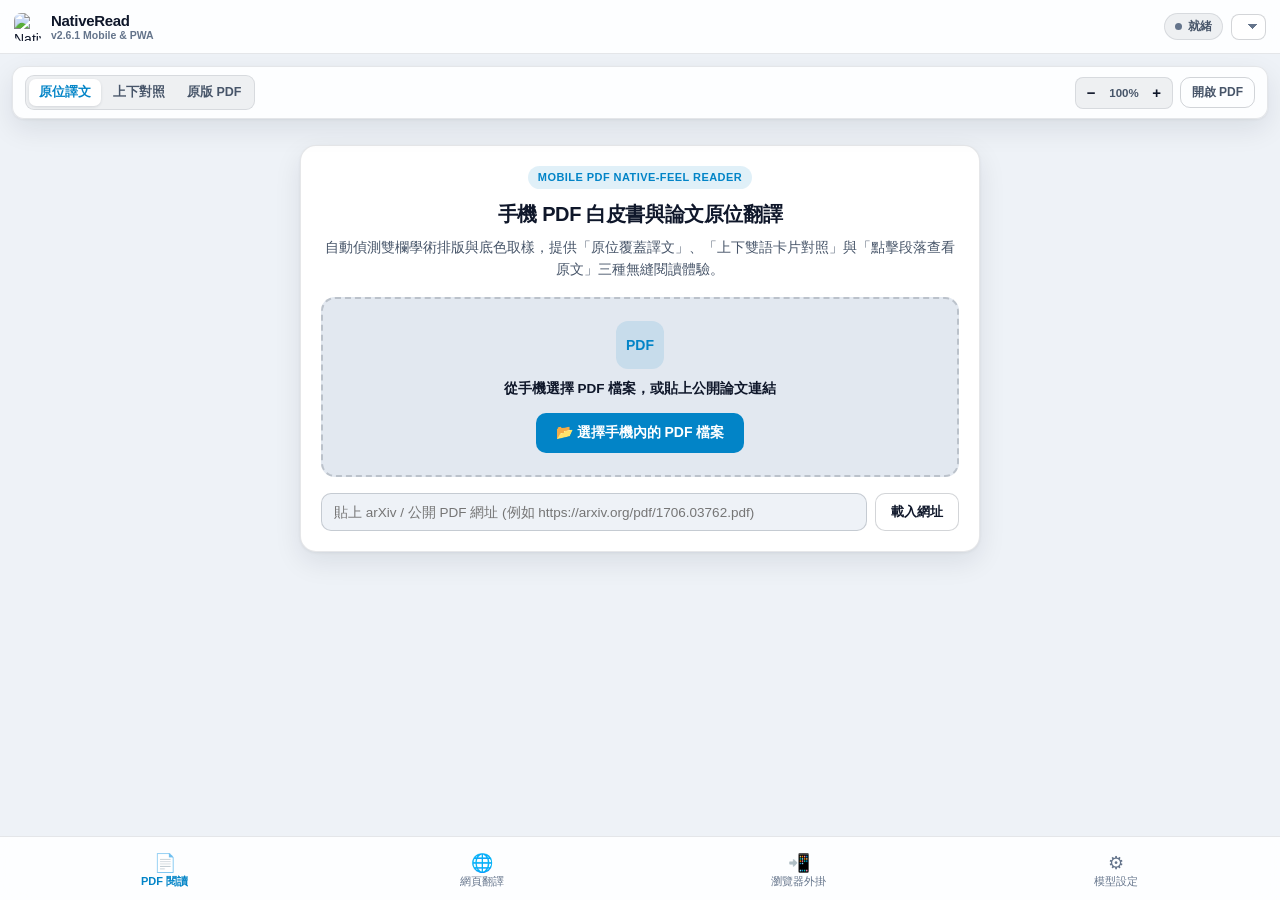
==== docs/index.html @ 7154ae9e "fix(v2.6.1): shared PDF math/layout engine, LaTeX serif & anti-echo guards - Extract shared/pdf-layo" ====
<!doctype html>
<html lang="zh-Hant">
<head>
  <meta charset="UTF-8">
  <meta name="viewport" content="width=device-width, initial-scale=1.0, viewport-fit=cover">
  <meta name="theme-color" content="#0284c7" media="(prefers-color-scheme: light)">
  <meta name="theme-color" content="#0b1120" media="(prefers-color-scheme: dark)">
  <meta name="apple-mobile-web-app-capable" content="yes">
  <meta name="apple-mobile-web-app-status-bar-style" content="black-translucent">
  <meta name="apple-mobile-web-app-title" content="NativeRead">
  <meta name="description" content="NativeRead — 保留原版 Serif / Sans 排版美感的 AI 串流 PDF 白皮書與網頁翻譯器（支援 iOS 與 Android）">
  <title>NativeRead — 手機與全平台 AI 原版排版翻譯</title>
  <link rel="manifest" href="./manifest.webmanifest">
  <link rel="icon" type="image/png" sizes="48x48" href="./icons/icon-48.png">
  <link rel="apple-touch-icon" href="./icons/icon-128.png">
  <link rel="stylesheet" href="./app.css">
</head>
<body>
  <!-- Sync / Toast Banner -->
  <div id="syncBanner" class="nr-sync-banner" role="status" aria-live="polite" hidden>
    <span id="syncBannerText" class="nr-sync-banner-text"></span>
    <button id="syncBannerClose" type="button" class="nr-sync-banner-close" aria-label="關閉通知">✕</button>
  </div>

  <!-- Top App Bar -->
  <header class="nr-app-header">
    <div class="nr-header-brand">
      <img src="./icons/icon-48.png" alt="NativeRead" width="28" height="28" class="nr-brand-logo">
      <div class="nr-brand-titles">
        <span class="nr-brand-title">NativeRead</span>
        <span class="nr-brand-tag">v2.6.1 Mobile &amp; PWA</span>
      </div>
    </div>

    <div class="nr-header-actions">
      <div id="globalStatusBadge" class="nr-status-pill" data-state="idle">
        <span class="nr-status-dot"></span>
        <span id="globalStatusText" class="nr-status-label">就緒</span>
      </div>
      <select id="globalLangSelect" class="nr-header-select" aria-label="目標翻譯語言"></select>
    </div>
  </header>

  <!-- Main Tab Views -->
  <main class="nr-app-main">
    <!-- ==========================================================
         TAB 1: 📄 PDF 白皮書翻譯 (Default Active Tab)
         ========================================================== -->
    <section id="tab-pdf" class="nr-tab-panel is-active" data-mode="overlay" aria-label="PDF 白皮書翻譯">
      <!-- Sticky PDF Sub-Toolbar -->
      <div class="nr-subtoolbar">
        <div class="nr-segmented" id="pdfModeSegmented" role="tablist" aria-label="PDF 檢視模式">
          <button type="button" class="nr-seg-btn is-active" data-mode="overlay" role="tab" aria-selected="true">原位譯文</button>
          <button type="button" class="nr-seg-btn" data-mode="split" role="tab" aria-selected="false">上下對照</button>
          <button type="button" class="nr-seg-btn" data-mode="original" role="tab" aria-selected="false">原版 PDF</button>
        </div>

        <div class="nr-pdf-tools">
          <span id="pdfPageIndicator" class="nr-page-badge" hidden>1 / 1</span>
          <div class="nr-zoom-bar">
            <button id="pdfZoomOutBtn" type="button" class="nr-mini-btn" aria-label="縮小">−</button>
            <button id="pdfZoomResetBtn" type="button" class="nr-zoom-pct">100%</button>
            <button id="pdfZoomInBtn" type="button" class="nr-mini-btn" aria-label="放大">+</button>
          </div>
          <button id="pdfOpenFileTopBtn" type="button" class="nr-outline-btn">開啟 PDF</button>
          <input id="pdfFileInput" type="file" accept="application/pdf,.pdf" hidden>
        </div>
      </div>

      <!-- PDF Empty / Picker State -->
      <div id="pdfEmptyState" class="nr-card nr-hero-card">
        <div class="nr-pill-tag">Mobile PDF Native-Feel Reader</div>
        <h1 class="nr-card-title">手機 PDF 白皮書與論文原位翻譯</h1>
        <p class="nr-card-desc">
          自動偵測雙欄學術排版與底色取樣，提供「原位覆蓋譯文」、「上下雙語卡片對照」與「點擊段落查看原文」三種無縫閱讀體驗。
        </p>

        <div class="nr-upload-zone" id="pdfDropZone">
          <div class="nr-upload-icon">PDF</div>
          <p class="nr-upload-title">從手機選擇 PDF 檔案，或貼上公開論文連結</p>
          <button id="pdfEmptyOpenBtn" type="button" class="nr-primary-btn nr-btn-lg">
            📂 選擇手機內的 PDF 檔案
          </button>
        </div>

        <form id="pdfUrlForm" class="nr-input-row" autocomplete="off">
          <input
            id="pdfUrlInput"
            type="url"
            class="nr-text-input"
            placeholder="貼上 arXiv / 公開 PDF 網址 (例如 https://arxiv.org/pdf/1706.03762.pdf)"
          >
          <button type="submit" class="nr-secondary-btn">載入網址</button>
        </form>
      </div>

      <!-- PDF Loading State -->
      <div id="pdfLoadingState" class="nr-card nr-center-card" hidden>
        <div class="nr-spinner"></div>
        <h2 id="pdfLoadingTitle" class="nr-card-subtitle">正在解析 PDF 文件...</h2>
        <p id="pdfLoadingSub" class="nr-muted-text"></p>
      </div>

      <!-- PDF Error State -->
      <div id="pdfErrorState" class="nr-card nr-center-card" hidden>
        <div class="nr-error-circle">!</div>
        <h2 id="pdfErrorTitle" class="nr-card-subtitle">無法載入 PDF</h2>
        <p id="pdfErrorDetail" class="nr-card-desc"></p>
        <div class="nr-btn-group">
          <button id="pdfRetryUrlBtn" type="button" class="nr-secondary-btn" hidden>重試網址</button>
          <button id="pdfOpenSourceBtn" type="button" class="nr-secondary-btn" hidden>在新分頁開啟 PDF</button>
          <button id="pdfErrorOpenFileBtn" type="button" class="nr-primary-btn">改選本機 PDF 檔案</button>
        </div>
      </div>

      <!-- PDF Pages Stream Container -->
      <div id="pdfPagesContainer" class="nr-pdf-pages" hidden></div>
    </section>

    <!-- ==========================================================
         TAB 2: 🌐 網頁／文章原版翻譯
         ========================================================== -->
    <section id="tab-web" class="nr-tab-panel" aria-label="網頁與文章原版翻譯" hidden>
      <div class="nr-subtoolbar">
        <div class="nr-segmented" id="webModeSegmented" role="tablist" aria-label="文章顯示模式">
          <button type="button" class="nr-seg-btn is-active" data-webmode="replace">譯文</button>
          <button type="button" class="nr-seg-btn" data-webmode="bilingual">雙語對照</button>
          <button type="button" class="nr-seg-btn" data-webmode="original">原文</button>
        </div>

        <div class="nr-segmented" id="webFontSegmented" role="tablist" aria-label="文章字體風格">
          <button type="button" class="nr-seg-btn is-active" data-webfont="serif">襯線 Serif</button>
          <button type="button" class="nr-seg-btn" data-webfont="sans">無襯線 Sans</button>
        </div>
      </div>

      <div class="nr-card">
        <h2 class="nr-section-title">🌐 網頁網址或外文段落即時翻譯</h2>
        <p class="nr-card-desc">
          貼上任何外文新聞、技術文件、部落格網址（支援從手機瀏覽器「分享」至此 App），或直接貼上外文內容／Markdown，即可享受原版美感串流翻譯。
        </p>

        <form id="webUrlForm" class="nr-input-row" autocomplete="off">
          <input
            id="webUrlInput"
            type="url"
            class="nr-text-input"
            placeholder="貼上網頁連結 (https://...)"
          >
          <button id="webFetchBtn" type="submit" class="nr-primary-btn">擷取並翻譯</button>
        </form>

        <details class="nr-paste-collapse" id="webPasteDetails">
          <summary class="nr-paste-summary">✏️ 或直接貼上外文文章／Markdown 段落翻譯</summary>
          <div class="nr-paste-box">
            <textarea
              id="webRawInput"
              class="nr-textarea"
              rows="5"
              placeholder="在此貼上任何英文、日文、韓文或外文段落，保留程式碼與專有名詞..."
            ></textarea>
            <div class="nr-btn-row-end">
              <button id="webClearRawBtn" type="button" class="nr-secondary-btn">清空</button>
              <button id="webTranslateRawBtn" type="button" class="nr-primary-btn">立即串流翻譯</button>
            </div>
          </div>
        </details>
      </div>

      <!-- Article Reader Output -->
      <article id="webArticleCard" class="nr-card nr-article-reader" data-webmode="replace" data-webfont="serif" hidden>
        <header class="nr-article-header">
          <div class="nr-article-meta">
            <span id="webArticleSource" class="nr-article-domain">Article</span>
            <span id="webArticleProgress" class="nr-article-progress">準備中...</span>
          </div>
          <h1 id="webArticleTitle" class="nr-article-title"></h1>
        </header>
        <div id="webArticleBody" class="nr-article-body"></div>
      </article>
    </section>

    <!-- ==========================================================
         TAB 3: 📲 手機瀏覽器外掛安裝
         ========================================================== -->
    <section id="tab-install" class="nr-tab-panel" aria-label="手機瀏覽器外掛安裝" hidden>
      <div class="nr-card">
        <div class="nr-pill-tag">Mobile Browser Integration</div>
        <h2 class="nr-card-title">在手機瀏覽器內直接啟用 NativeRead 懸浮球</h2>
        <p class="nr-card-desc">
          除了直接使用本 PWA 閱讀 PDF 與文章外，您也可以將 NativeRead 安裝進 iOS Safari 或 Android 瀏覽器，在任何網站右下角喚出 <strong>NR 原版排版翻譯懸浮膠囊</strong>！
        </p>
      </div>

      <!-- Card 1: Universal Userscript -->
      <div class="nr-card nr-install-card">
        <div class="nr-install-header">
          <span class="nr-install-badge">推薦 · iOS &amp; Android 通用</span>
          <h3 class="nr-install-title">1. 全平台 Userscript 腳本 (<code>nativeread.user.js</code>)</h3>
        </div>
        <p class="nr-card-desc">
          預設零干擾，僅在網頁右下角顯示極簡 <strong>NR</strong> 標籤；點擊即可展開翻譯膠囊、切換「譯文／原文／雙語」與管理白名單。
        </p>
        <ul class="nr-guide-list">
          <li><strong>iOS Safari</strong>：安裝免費開源的 <strong>Stay 2</strong> 或 <strong>Userscripts</strong> App → 點擊下方按鈕即可一鍵匯入腳本。</li>
          <li><strong>Android</strong>：支援 <strong>Tampermonkey</strong>、<strong>狐猴瀏覽器 (Lemur)</strong>、<strong>Kiwi Browser</strong>、<strong>Firefox Nightly</strong>、<strong>Via 瀏覽器</strong>。</li>
        </ul>
        <div class="nr-install-actions">
          <a href="./nativeread.user.js" class="nr-primary-btn nr-link-btn">⚡ 安裝 Userscript (.user.js)</a>
        </div>
      </div>

      <!-- Card 2: Android Extension Zip -->
      <div class="nr-card nr-install-card">
        <div class="nr-install-header">
          <span class="nr-install-badge">Android 完整擴充功能</span>
          <h3 class="nr-install-title">2. Android 瀏覽器擴充功能包 (<code>.zip</code>)</h3>
        </div>
        <p class="nr-card-desc">
          包含完整 Chrome MV3 擴充功能與內建 PDF.js 原位閱讀器，適合支援載入擴充功能 ZIP 的 Android 瀏覽器。
        </p>
        <ul class="nr-guide-list">
          <li><strong>支援瀏覽器</strong>：<strong>狐猴瀏覽器 (Lemur Browser)</strong>、<strong>Kiwi Browser</strong>、<strong>Quetta</strong>、<strong>Edge Canary</strong>。</li>
          <li><strong>安裝步驟</strong>：下載下方 ZIP 檔 → 打開瀏覽器的「擴充功能 (Extensions)」頁面 → 開啟「開發人員模式」→ 點選「載入已打包的 `.zip`」選擇該檔案即可。</li>
        </ul>
        <div class="nr-install-actions">
          <a href="./nativeread-android-extension.zip" download="nativeread-android-extension.zip" class="nr-secondary-btn nr-link-btn">
            📦 下載 Android 擴充功能安裝包 (.zip)
          </a>
        </div>
      </div>

      <!-- Card 3: Zero-Install Bookmarklet -->
      <div class="nr-card nr-install-card">
        <div class="nr-install-header">
          <span class="nr-install-badge">免裝任何 App · 隨點隨用</span>
          <h3 class="nr-install-title">3. 免裝外掛書籤小工具 (Bookmarklet)</h3>
        </div>
        <p class="nr-card-desc">
          不想安裝任何擴充功能？只要將下方程式碼存成手機 Chrome 或 Safari 的「書籤」，在任何外文網站點一下該書籤，就會立即注入 NativeRead 翻譯懸浮球！
        </p>
        <pre id="bookmarkletCodeBox" class="nr-code-box"></pre>
        <div class="nr-install-actions">
          <button id="copyBookmarkletBtn" type="button" class="nr-secondary-btn">📋 複製書籤小工具程式碼</button>
        </div>
      </div>
    </section>

    <!-- ==========================================================
         TAB 4: ⚙ 模型與 API 設定
         ========================================================== -->
    <section id="tab-settings" class="nr-tab-panel" aria-label="模型與 API 設定" hidden>
      <div class="nr-card">
        <div class="nr-pill-tag">Zero-Typing Sync Ready</div>
        <h2 class="nr-section-title">⚙ AI 模型與翻譯偏好設定</h2>
        <p class="nr-card-desc">
          支援從電腦版 NativeRead 點擊「📱 手機同步」掃描 QR Code 一秒免打字匯入設定。
        </p>

        <form id="settingsForm" class="nr-settings-form" autocomplete="off">
          <div class="nr-field">
            <label for="setProvider" class="nr-label">AI 服務商 (Provider Preset)</label>
            <select id="setProvider" class="nr-select-full"></select>
            <p id="setProviderHint" class="nr-field-hint"></p>
          </div>

          <div class="nr-field">
            <label for="setApiKey" class="nr-label">API Key 金鑰</label>
            <div class="nr-input-row">
              <input id="setApiKey" type="password" class="nr-text-input" placeholder="填入 API Key..." autocomplete="off">
              <button id="toggleApiKeyVisBtn" type="button" class="nr-secondary-btn">顯示</button>
            </div>
          </div>

          <div class="nr-field-grid">
            <div class="nr-field">
              <label for="setModel" class="nr-label">模型名稱 (Model ID)</label>
              <input id="setModel" type="text" class="nr-text-input" placeholder="例如 gemini-3.5-flash-lite 或 deepseek-chat">
              <div id="modelChipsRow" class="nr-chip-row"></div>
            </div>

            <div class="nr-field">
              <label for="setBaseUrl" class="nr-label">API Base URL</label>
              <input id="setBaseUrl" type="url" class="nr-text-input" placeholder="https://...">
            </div>
          </div>

          <div class="nr-field-grid">
            <div class="nr-field">
              <label for="setTargetLang" class="nr-label">預設目標語言</label>
              <select id="setTargetLang" class="nr-select-full"></select>
            </div>

            <div class="nr-field" id="customLangField" hidden>
              <label for="setCustomTargetLang" class="nr-label">自訂目標語言名稱</label>
              <input id="setCustomTargetLang" type="text" class="nr-text-input" placeholder="例如 Bahasa Indonesia">
            </div>

            <div class="nr-field">
              <label for="setThinkingEffort" class="nr-label">Gemini 思考深度 (Thinking Effort)</label>
              <select id="setThinkingEffort" class="nr-select-full">
                <option value="fastest">極速直出 (fastest · 0 思考延遲)</option>
                <option value="balanced">均衡品質 (balanced · 輕量思考)</option>
                <option value="deep">深度推理 (deep · 適合複雜學術長句)</option>
              </select>
            </div>

            <div class="nr-field">
              <label for="setTypographyMatch" class="nr-label">排版字體配對模式</label>
              <select id="setTypographyMatch" class="nr-select-full">
                <option value="native">原版氣質配對 (Serif 對映宋體/明體 · Sans 對映黑體)</option>
                <option value="system">系統黑體優先 (全站統一俐落無襯線體)</option>
                <option value="preserve">保留網站原始 CSS 字型</option>
              </select>
            </div>
          </div>

          <div class="nr-field">
            <label for="setGlossary" class="nr-label">自訂術語表 (每行一條：<code>原文 -> 譯文</code>)</label>
            <textarea id="setGlossary" class="nr-textarea" rows="4"></textarea>
          </div>

          <div class="nr-settings-actions">
            <button id="saveSettingsBtn" type="submit" class="nr-primary-btn">💾 儲存設定</button>
            <button id="testApiBtn" type="button" class="nr-secondary-btn">⚡ 測試 API 連線</button>
            <button id="clearCacheBtn" type="button" class="nr-outline-btn">🧹 清除翻譯快取 (<span id="cacheCountLabel">0</span>)</button>
          </div>

          <div id="settingsTestResult" class="nr-test-box" hidden></div>
        </form>
      </div>
    </section>
  </main>

  <!-- Original-vs-Translation Bottom Sheet / Popover for PDF paragraphs -->
  <aside id="comparePopover" class="nr-compare-sheet" role="dialog" aria-label="原文與譯文對照" hidden>
    <div class="nr-compare-header">
      <span class="nr-compare-title">段落原文對照</span>
      <div class="nr-compare-actions">
        <button id="copyOrigBtn" type="button" class="nr-mini-action">複製原文</button>
        <button id="copyTransBtn" type="button" class="nr-mini-action">複製譯文</button>
        <button id="compareCloseBtn" type="button" class="nr-compare-close" aria-label="關閉">✕</button>
      </div>
    </div>
    <div class="nr-compare-body">
      <div class="nr-compare-block">
        <div class="nr-compare-tag">ORIGINAL</div>
        <p id="compareOrigText" class="nr-compare-orig"></p>
      </div>
      <div class="nr-compare-block">
        <div class="nr-compare-tag">TRANSLATION</div>
        <p id="compareTransText" class="nr-compare-trans"></p>
      </div>
    </div>
  </aside>

  <!-- Mobile Bottom Navigation Bar -->
  <nav class="nr-bottom-nav" aria-label="主導覽列">
    <button type="button" class="nr-nav-tab is-active" data-tab="pdf">
      <span class="nr-nav-icon">📄</span>
      <span class="nr-nav-label">PDF 閱讀</span>
    </button>
    <button type="button" class="nr-nav-tab" data-tab="web">
      <span class="nr-nav-icon">🌐</span>
      <span class="nr-nav-label">網頁翻譯</span>
    </button>
    <button type="button" class="nr-nav-tab" data-tab="install">
      <span class="nr-nav-icon">📲</span>
      <span class="nr-nav-label">瀏覽器外掛</span>
    </button>
    <button type="button" class="nr-nav-tab" data-tab="settings">
      <span class="nr-nav-icon">⚙</span>
      <span class="nr-nav-label">模型設定</span>
    </button>
  </nav>

  <script type="module" src="./app.js"></script>
</body>
</html>
---- docs/app.css ----
:root {
  color-scheme: light dark;
  --nr-bg: #eef2f7;
  --nr-bg-subtle: #e2e8f0;
  --nr-surface: #ffffff;
  --nr-surface-glass: rgba(255, 255, 255, 0.88);
  --nr-text: #0f172a;
  --nr-text-secondary: #475569;
  --nr-muted: #64748b;
  --nr-border: rgba(15, 23, 42, 0.1);
  --nr-border-strong: rgba(15, 23, 42, 0.18);
  --nr-accent: #0284c7;
  --nr-accent-hover: #0369a1;
  --nr-accent-soft: rgba(2, 132, 199, 0.12);
  --nr-ok: #16a34a;
  --nr-ok-soft: rgba(22, 163, 74, 0.12);
  --nr-warn: #d97706;
  --nr-error: #dc2626;
  --nr-error-soft: rgba(220, 38, 38, 0.12);
  --nr-seg-bg: rgba(15, 23, 42, 0.06);
  --nr-seg-active: #ffffff;
  --nr-shadow: 0 10px 28px rgba(15, 23, 42, 0.09), 0 1px 3px rgba(15, 23, 42, 0.06);
  --nr-sheet-shadow: 0 12px 32px rgba(15, 23, 42, 0.14), 0 1px 4px rgba(15, 23, 42, 0.08);
  --nr-header-h: 54px;
  --nr-nav-h: 64px;
  --nr-ui-font: -apple-system, BlinkMacSystemFont, "SF Pro Text", "PingFang TC", "Noto Sans TC", "Microsoft JhengHei", sans-serif;
  --nr-font-serif: "Songti TC", "Noto Serif TC", "PMingLiU", Georgia, serif;
  --nr-font-sans: "PingFang TC", "Noto Sans TC", "Microsoft JhengHei", -apple-system, sans-serif;
  --nr-font-mono: ui-monospace, SFMono-Regular, Menlo, Monaco, Consolas, monospace;
}

@media (prefers-color-scheme: dark) {
  :root {
    --nr-bg: #0b1120;
    --nr-bg-subtle: #111a2e;
    --nr-surface: #152033;
    --nr-surface-glass: rgba(15, 23, 42, 0.88);
    --nr-text: #f1f5f9;
    --nr-text-secondary: #cbd5e1;
    --nr-muted: #94a3b8;
    --nr-border: rgba(148, 163, 184, 0.18);
    --nr-border-strong: rgba(148, 163, 184, 0.3);
    --nr-accent: #38bdf8;
    --nr-accent-hover: #0ea5e9;
    --nr-accent-soft: rgba(56, 189, 248, 0.16);
    --nr-ok: #4ade80;
    --nr-ok-soft: rgba(74, 222, 128, 0.15);
    --nr-warn: #fbbf24;
    --nr-error: #f87171;
    --nr-error-soft: rgba(248, 113, 113, 0.15);
    --nr-seg-bg: rgba(148, 163, 184, 0.14);
    --nr-seg-active: #1e293b;
    --nr-shadow: 0 12px 32px rgba(0, 0, 0, 0.42), 0 1px 4px rgba(0, 0, 0, 0.3);
    --nr-sheet-shadow: 0 16px 40px rgba(0, 0, 0, 0.55), 0 1px 4px rgba(0, 0, 0, 0.4);
  }
}

*,
*::before,
*::after {
  box-sizing: border-box;
}

html,
body {
  margin: 0;
  padding: 0;
  min-height: 100%;
  background: var(--nr-bg);
  color: var(--nr-text);
  font-family: var(--nr-ui-font);
  font-size: 14px;
  line-height: 1.5;
  -webkit-font-smoothing: antialiased;
  -webkit-tap-highlight-color: transparent;
}

[hidden] {
  display: none !important;
}

/* ============================================================
   Sync Toast Banner
   ============================================================ */
.nr-sync-banner {
  position: sticky;
  top: 0;
  z-index: 220;
  display: flex;
  align-items: center;
  justify-content: space-between;
  gap: 10px;
  padding: 10px 16px;
  background: #0284c7;
  color: #ffffff;
  font-size: 13.5px;
  font-weight: 600;
  box-shadow: 0 4px 14px rgba(2, 132, 199, 0.35);
}

.nr-sync-banner-close {
  appearance: none;
  border: 0;
  background: rgba(255, 255, 255, 0.2);
  color: #ffffff;
  width: 26px;
  height: 26px;
  border-radius: 999px;
  cursor: pointer;
  font-size: 12px;
  display: inline-flex;
  align-items: center;
  justify-content: center;
}

/* ============================================================
   Top App Bar
   ============================================================ */
.nr-app-header {
  position: sticky;
  top: 0;
  z-index: 120;
  height: var(--nr-header-h);
  padding: 0 max(14px, env(safe-area-inset-right)) 0 max(14px, env(safe-area-inset-left));
  display: flex;
  align-items: center;
  justify-content: space-between;
  gap: 10px;
  background: var(--nr-surface-glass);
  backdrop-filter: blur(18px) saturate(160%);
  -webkit-backdrop-filter: blur(18px) saturate(160%);
  border-bottom: 1px solid var(--nr-border);
}

.nr-header-brand {
  display: flex;
  align-items: center;
  gap: 9px;
  min-width: 0;
}

.nr-brand-logo {
  border-radius: 7px;
  flex-shrink: 0;
}

.nr-brand-titles {
  display: flex;
  flex-direction: column;
  line-height: 1.15;
}

.nr-brand-title {
  font-size: 15px;
  font-weight: 750;
  letter-spacing: -0.02em;
}

.nr-brand-tag {
  font-size: 10.5px;
  color: var(--nr-muted);
  font-weight: 600;
}

.nr-header-actions {
  display: flex;
  align-items: center;
  gap: 8px;
}

.nr-status-pill {
  display: inline-flex;
  align-items: center;
  gap: 6px;
  padding: 4px 10px;
  border-radius: 999px;
  background: var(--nr-seg-bg);
  border: 1px solid var(--nr-border);
  font-size: 11.5px;
  font-weight: 600;
  color: var(--nr-text-secondary);
  max-width: 170px;
}

.nr-status-dot {
  width: 7px;
  height: 7px;
  border-radius: 50%;
  background: var(--nr-muted);
  flex-shrink: 0;
}

.nr-status-pill[data-state="streaming"] .nr-status-dot {
  background: var(--nr-accent);
  box-shadow: 0 0 0 3px var(--nr-accent-soft);
  animation: nr-pulse 1.2s ease-in-out infinite;
}

.nr-status-pill[data-state="done"] .nr-status-dot {
  background: var(--nr-ok);
}

.nr-status-pill[data-state="error"] {
  background: var(--nr-error-soft);
  color: var(--nr-error);
  border-color: rgba(220, 38, 38, 0.3);
}

.nr-status-pill[data-state="error"] .nr-status-dot {
  background: var(--nr-error);
}

.nr-status-label {
  overflow: hidden;
  text-overflow: ellipsis;
  white-space: nowrap;
}

.nr-header-select {
  appearance: none;
  font-family: inherit;
  font-size: 12.5px;
  font-weight: 600;
  color: var(--nr-text);
  background: var(--nr-surface);
  border: 1px solid var(--nr-border-strong);
  border-radius: 8px;
  padding: 5px 24px 5px 9px;
  cursor: pointer;
  background-image: linear-gradient(45deg, transparent 50%, var(--nr-muted) 50%),
    linear-gradient(135deg, var(--nr-muted) 50%, transparent 50%);
  background-position: calc(100% - 12px) 50%, calc(100% - 7px) 50%;
  background-size: 5px 5px, 5px 5px;
  background-repeat: no-repeat;
  max-width: 132px;
}

@keyframes nr-pulse {
  0%, 100% {
    opacity: 1;
    transform: scale(1);
  }
  50% {
    opacity: 0.45;
    transform: scale(0.85);
  }
}

/* ============================================================
   Main Layout & Sub-Toolbars
   ============================================================ */
.nr-app-main {
  max-width: 1280px;
  margin: 0 auto;
  padding: 12px max(12px, env(safe-area-inset-right)) calc(var(--nr-nav-h) + env(safe-area-inset-bottom) + 28px) max(12px, env(safe-area-inset-left));
}

.nr-tab-panel {
  display: flex;
  flex-direction: column;
  gap: 14px;
}

.nr-subtoolbar {
  position: sticky;
  top: var(--nr-header-h);
  z-index: 95;
  display: flex;
  align-items: center;
  justify-content: space-between;
  flex-wrap: wrap;
  gap: 8px;
  padding: 8px 12px;
  border-radius: 12px;
  background: var(--nr-surface-glass);
  backdrop-filter: blur(16px) saturate(160%);
  -webkit-backdrop-filter: blur(16px) saturate(160%);
  border: 1px solid var(--nr-border);
  box-shadow: var(--nr-shadow);
}

.nr-segmented {
  display: inline-flex;
  align-items: center;
  padding: 3px;
  border-radius: 9px;
  background: var(--nr-seg-bg);
  border: 1px solid var(--nr-border);
  gap: 2px;
}

.nr-seg-btn {
  appearance: none;
  border: 0;
  background: transparent;
  color: var(--nr-text-secondary);
  font-family: inherit;
  font-size: 12.5px;
  font-weight: 600;
  padding: 5px 10px;
  border-radius: 7px;
  cursor: pointer;
  white-space: nowrap;
  transition: background-color 0.15s ease, color 0.15s ease;
}

.nr-seg-btn.is-active {
  background: var(--nr-seg-active);
  color: var(--nr-accent);
  box-shadow: 0 1px 3px rgba(15, 23, 42, 0.12);
}

.nr-pdf-tools {
  display: flex;
  align-items: center;
  gap: 7px;
  flex-wrap: wrap;
}

.nr-page-badge {
  font-size: 11.5px;
  font-weight: 600;
  font-variant-numeric: tabular-nums;
  padding: 3px 8px;
  border-radius: 999px;
  background: var(--nr-seg-bg);
  color: var(--nr-text-secondary);
}

.nr-zoom-bar {
  display: inline-flex;
  align-items: center;
  background: var(--nr-seg-bg);
  border: 1px solid var(--nr-border);
  border-radius: 8px;
  padding: 2px;
}

.nr-mini-btn {
  appearance: none;
  border: 0;
  background: transparent;
  color: var(--nr-text);
  width: 26px;
  height: 26px;
  border-radius: 6px;
  font-size: 15px;
  font-weight: 600;
  cursor: pointer;
}

.nr-mini-btn:disabled {
  opacity: 0.35;
}

.nr-zoom-pct {
  appearance: none;
  border: 0;
  background: transparent;
  color: var(--nr-text-secondary);
  font-family: inherit;
  font-size: 11.5px;
  font-weight: 600;
  padding: 0 5px;
  cursor: pointer;
}

/* ============================================================
   Cards, Buttons & Forms
   ============================================================ */
.nr-card {
  background: var(--nr-surface);
  border: 1px solid var(--nr-border);
  border-radius: 16px;
  padding: 20px;
  box-shadow: var(--nr-shadow);
}

.nr-hero-card,
.nr-center-card {
  max-width: 680px;
  margin: 12px auto;
  text-align: center;
}

.nr-pill-tag {
  display: inline-block;
  font-size: 11px;
  font-weight: 700;
  letter-spacing: 0.04em;
  text-transform: uppercase;
  color: var(--nr-accent);
  background: var(--nr-accent-soft);
  padding: 3px 10px;
  border-radius: 999px;
  margin-bottom: 10px;
}

.nr-card-title {
  margin: 0 0 8px;
  font-size: 20px;
  font-weight: 750;
  letter-spacing: -0.02em;
}

.nr-section-title {
  margin: 0 0 8px;
  font-size: 17px;
  font-weight: 700;
}

.nr-card-subtitle {
  margin: 0 0 6px;
  font-size: 16px;
  font-weight: 700;
}

.nr-card-desc {
  margin: 0 0 16px;
  color: var(--nr-text-secondary);
  font-size: 13.5px;
  line-height: 1.65;
}

.nr-muted-text {
  margin: 0;
  color: var(--nr-muted);
  font-size: 12.5px;
  word-break: break-all;
}

.nr-upload-zone {
  border: 2px dashed var(--nr-border-strong);
  border-radius: 14px;
  padding: 22px 16px;
  background: var(--nr-bg-subtle);
  margin-bottom: 16px;
}

.nr-upload-icon {
  width: 48px;
  height: 48px;
  margin: 0 auto 10px;
  border-radius: 12px;
  background: var(--nr-accent-soft);
  color: var(--nr-accent);
  font-weight: 800;
  font-size: 14px;
  display: flex;
  align-items: center;
  justify-content: center;
}

.nr-upload-title {
  margin: 0 0 14px;
  font-size: 13.5px;
  font-weight: 600;
}

.nr-input-row {
  display: flex;
  gap: 8px;
  flex-wrap: wrap;
}

.nr-text-input,
.nr-select-full,
.nr-textarea {
  font-family: inherit;
  font-size: 13.5px;
  color: var(--nr-text);
  background: var(--nr-bg);
  border: 1px solid var(--nr-border-strong);
  border-radius: 10px;
  padding: 9px 12px;
  min-width: 0;
}

.nr-text-input {
  width: 100%;
  flex: none;
}

.nr-input-row > .nr-text-input {
  width: auto;
  flex: 1 1 180px;
}

.nr-select-full,
.nr-textarea {
  width: 100%;
}

.nr-textarea {
  resize: vertical;
  line-height: 1.6;
}

.nr-text-input:focus,
.nr-select-full:focus,
.nr-textarea:focus {
  outline: 2px solid var(--nr-accent);
  outline-offset: -1px;
  border-color: var(--nr-accent);
}

.nr-primary-btn,
.nr-secondary-btn,
.nr-outline-btn {
  appearance: none;
  font-family: inherit;
  font-size: 13px;
  font-weight: 600;
  padding: 9px 15px;
  border-radius: 10px;
  cursor: pointer;
  text-decoration: none;
  display: inline-flex;
  align-items: center;
  justify-content: center;
  gap: 6px;
  white-space: nowrap;
  transition: background-color 0.15s ease, border-color 0.15s ease, color 0.15s ease;
}

.nr-btn-lg {
  font-size: 14px;
  padding: 11px 20px;
}

.nr-primary-btn {
  border: 0;
  background: var(--nr-accent);
  color: #ffffff;
}

.nr-primary-btn:hover {
  background: var(--nr-accent-hover);
}

.nr-secondary-btn {
  border: 1px solid var(--nr-border-strong);
  background: var(--nr-surface);
  color: var(--nr-text);
}

.nr-secondary-btn:hover {
  border-color: var(--nr-accent);
  color: var(--nr-accent);
}

.nr-outline-btn {
  border: 1px solid var(--nr-border-strong);
  background: transparent;
  color: var(--nr-text-secondary);
  padding: 6px 11px;
  font-size: 12px;
}

.nr-outline-btn:hover {
  border-color: var(--nr-accent);
  color: var(--nr-accent);
}

.nr-btn-group {
  display: flex;
  justify-content: center;
  gap: 10px;
  flex-wrap: wrap;
}

.nr-btn-row-end {
  display: flex;
  justify-content: flex-end;
  gap: 8px;
  margin-top: 10px;
}

.nr-spinner {
  width: 36px;
  height: 36px;
  margin: 0 auto 14px;
  border: 3px solid var(--nr-border-strong);
  border-top-color: var(--nr-accent);
  border-radius: 50%;
  animation: nr-spin 0.8s linear infinite;
}

@keyframes nr-spin {
  to {
    transform: rotate(360deg);
  }
}

.nr-error-circle {
  width: 42px;
  height: 42px;
  margin: 0 auto 12px;
  border-radius: 50%;
  background: var(--nr-error-soft);
  color: var(--nr-error);
  font-size: 20px;
  font-weight: 800;
  display: flex;
  align-items: center;
  justify-content: center;
}

/* ============================================================
   PDF Pages & 3 Modes (Overlay / Split / Original)
   ============================================================ */
.nr-pdf-pages {
  width: 100%;
  display: flex;
  flex-direction: column;
  align-items: center;
  gap: 20px;
}

.nr-page-row {
  width: 100%;
  display: flex;
  flex-direction: column;
  align-items: center;
  gap: 14px;
}

.nr-page-canvas-col {
  width: 100%;
  display: flex;
  justify-content: center;
  overflow-x: auto;
}

.nr-page-sheet {
  position: relative;
  background: #ffffff;
  border-radius: 4px;
  box-shadow: var(--nr-sheet-shadow);
  flex-shrink: 0;
}

.nr-pdf-canvas {
  display: block;
  border-radius: 4px;
}

.nr-page-loader {
  position: absolute;
  inset: 0;
  border-radius: 4px;
  background: rgba(148, 163, 184, 0.16);
  display: flex;
  align-items: center;
  justify-content: center;
  color: var(--nr-muted);
  font-size: 13px;
  font-weight: 600;
}

.nr-page-num-badge {
  position: absolute;
  bottom: 6px;
  right: 8px;
  padding: 2px 7px;
  border-radius: 999px;
  background: rgba(15, 23, 42, 0.6);
  color: #f8fafc;
  font-size: 10.5px;
  font-weight: 600;
  pointer-events: none;
  z-index: 4;
}

.nr-overlay-layer {
  position: absolute;
  inset: 0;
  z-index: 2;
  pointer-events: none;
  border-radius: 4px;
}

#tab-pdf[data-mode="original"] .nr-overlay-layer,
#tab-pdf[data-mode="split"] .nr-overlay-layer {
  display: none;
}

.nr-pdf-para {
  position: absolute;
  pointer-events: auto;
  cursor: pointer;
  margin: 0;
  padding: 0.5px 2px;
  border-radius: 3px;
  border: 0;
  overflow-wrap: break-word;
  word-break: break-word;
  white-space: pre-wrap;
  text-rendering: optimizeLegibility;
  transition: outline-color 0.14s ease, box-shadow 0.14s ease;
}

.nr-pdf-para.is-compact-label {
  padding: 0 1.5px;
}

.nr-pdf-para.is-clipped {
  overflow: hidden;
}

.nr-pdf-para:hover,
.nr-pdf-para.is-active-compare {
  outline: 1.5px solid rgba(2, 132, 199, 0.55);
  outline-offset: 0;
  box-shadow: 0 3px 12px rgba(2, 132, 199, 0.22);
  z-index: 25;
}

.nr-pdf-para.is-clipped:hover {
  overflow: visible;
  height: auto !important;
  max-height: none !important;
  box-shadow: 0 8px 24px rgba(15, 23, 42, 0.22);
}

.nr-pdf-para.is-dark-bg:hover {
  outline-color: rgba(56, 189, 248, 0.72);
  box-shadow: 0 4px 16px rgba(0, 0, 0, 0.45);
}

.nr-page-split-col {
  display: none;
  width: 100%;
}

#tab-pdf[data-mode="split"] .nr-page-split-col {
  display: block;
}

@media (min-width: 960px) {
  #tab-pdf[data-mode="split"] .nr-page-row {
    display: grid;
    grid-template-columns: minmax(0, 1fr) minmax(340px, 1fr);
    align-items: start;
    gap: 20px;
  }
}

.nr-split-card {
  background: var(--nr-surface);
  border: 1px solid var(--nr-border);
  border-radius: 12px;
  box-shadow: var(--nr-shadow);
  overflow: hidden;
}

.nr-split-card-header {
  display: flex;
  align-items: center;
  justify-content: space-between;
  padding: 10px 16px;
  background: var(--nr-bg-subtle);
  border-bottom: 1px solid var(--nr-border);
  font-size: 12.5px;
  font-weight: 700;
}

.nr-split-page-status {
  font-size: 11.5px;
  font-weight: 600;
  color: var(--nr-accent);
}

.nr-split-card-body {
  padding: 16px;
  display: flex;
  flex-direction: column;
  gap: 12px;
}

.nr-split-para {
  margin: 0;
  font-size: 15px;
  line-height: 1.74;
  color: var(--nr-text);
  cursor: pointer;
  padding: 4px 6px;
  border-radius: 6px;
  transition: background-color 0.14s ease;
}

.nr-split-para:hover {
  background: var(--nr-accent-soft);
}

.nr-split-para.is-heading {
  font-size: 17px;
  font-weight: 700;
  line-height: 1.45;
  margin-top: 4px;
}

.nr-split-para.is-pending {
  opacity: 0.55;
}

.nr-split-empty {
  margin: 0;
  color: var(--nr-muted);
  font-size: 13px;
}

/* ============================================================
   Tab 2: Web & Article Reader
   ============================================================ */
.nr-paste-collapse {
  margin-top: 14px;
  border-top: 1px solid var(--nr-border);
  padding-top: 12px;
}

.nr-paste-summary {
  cursor: pointer;
  font-size: 13px;
  font-weight: 600;
  color: var(--nr-accent);
}

.nr-paste-box {
  margin-top: 10px;
}

.nr-article-reader {
  padding: 24px 20px;
}

.nr-article-header {
  border-bottom: 1px solid var(--nr-border);
  padding-bottom: 14px;
  margin-bottom: 18px;
}

.nr-article-meta {
  display: flex;
  align-items: center;
  justify-content: space-between;
  gap: 10px;
  margin-bottom: 8px;
}

.nr-article-domain {
  font-size: 11.5px;
  font-weight: 700;
  color: var(--nr-accent);
  background: var(--nr-accent-soft);
  padding: 2px 9px;
  border-radius: 999px;
}

.nr-article-progress {
  font-size: 12px;
  font-weight: 600;
  color: var(--nr-text-secondary);
}

.nr-article-title {
  margin: 0;
  font-size: 22px;
  font-weight: 750;
  line-height: 1.38;
}

.nr-article-body {
  display: flex;
  flex-direction: column;
  gap: 16px;
}

.nr-article-reader[data-webfont="serif"] .nr-article-title,
.nr-article-reader[data-webfont="serif"] .nr-web-trans {
  font-family: var(--nr-font-serif);
}

.nr-article-reader[data-webfont="sans"] .nr-article-title,
.nr-article-reader[data-webfont="sans"] .nr-web-trans {
  font-family: var(--nr-font-sans);
}

.nr-web-block {
  margin: 0;
  line-height: 1.76;
  font-size: 16px;
}

.nr-web-block.is-heading {
  font-size: 19px;
  font-weight: 700;
  line-height: 1.45;
  margin-top: 8px;
}

.nr-web-code {
  margin: 0;
  padding: 12px 14px;
  border-radius: 10px;
  background: var(--nr-bg-subtle);
  border: 1px solid var(--nr-border);
  font-family: var(--nr-font-mono);
  font-size: 12.5px;
  line-height: 1.55;
  overflow-x: auto;
  white-space: pre;
}

.nr-article-reader[data-webmode="replace"] .nr-web-orig {
  display: none;
}

.nr-article-reader[data-webmode="original"] .nr-web-trans {
  display: none;
}

.nr-article-reader[data-webmode="bilingual"] .nr-web-orig {
  display: block;
  color: var(--nr-text-secondary);
  font-size: 0.92em;
  margin-bottom: 6px;
}

.nr-article-reader[data-webmode="bilingual"] .nr-web-trans {
  display: block;
  padding-left: 11px;
  border-left: 2.5px solid var(--nr-accent);
}

/* ============================================================
   Tab 3: Mobile Browser Extension / Userscript Install Cards
   ============================================================ */
.nr-install-card {
  display: flex;
  flex-direction: column;
  gap: 10px;
}

.nr-install-header {
  display: flex;
  flex-direction: column;
  gap: 6px;
}

.nr-install-badge {
  align-self: flex-start;
  font-size: 11px;
  font-weight: 700;
  color: var(--nr-ok);
  background: var(--nr-ok-soft);
  padding: 3px 9px;
  border-radius: 999px;
}

.nr-install-title {
  margin: 0;
  font-size: 16.5px;
  font-weight: 700;
}

.nr-guide-list {
  margin: 0 0 6px;
  padding-left: 18px;
  color: var(--nr-text-secondary);
  font-size: 13px;
  line-height: 1.65;
}

.nr-guide-list li + li {
  margin-top: 4px;
}

.nr-install-actions {
  display: flex;
  gap: 10px;
  flex-wrap: wrap;
  margin-top: 4px;
}

.nr-code-box {
  margin: 0;
  padding: 10px 12px;
  border-radius: 10px;
  background: var(--nr-bg);
  border: 1px solid var(--nr-border-strong);
  font-family: var(--nr-font-mono);
  font-size: 11.5px;
  color: var(--nr-text-secondary);
  overflow-x: auto;
  white-space: pre-wrap;
  word-break: break-all;
}

/* ============================================================
   Tab 4: Settings Form
   ============================================================ */
.nr-settings-form {
  display: flex;
  flex-direction: column;
  gap: 16px;
  margin-top: 8px;
}

.nr-field {
  display: flex;
  flex-direction: column;
  gap: 6px;
}

.nr-field-grid {
  display: grid;
  grid-template-columns: repeat(auto-fit, minmax(240px, 1fr));
  gap: 14px;
}

.nr-label {
  font-size: 13px;
  font-weight: 650;
  color: var(--nr-text);
}

.nr-field-hint {
  margin: 0;
  font-size: 12px;
  color: var(--nr-muted);
}

.nr-chip-row {
  display: flex;
  flex-wrap: wrap;
  gap: 6px;
  margin-top: 4px;
}

.nr-chip {
  appearance: none;
  border: 1px solid var(--nr-border-strong);
  background: var(--nr-bg-subtle);
  color: var(--nr-text-secondary);
  font-family: var(--nr-font-mono);
  font-size: 11px;
  padding: 3px 8px;
  border-radius: 999px;
  cursor: pointer;
}

.nr-chip:hover {
  border-color: var(--nr-accent);
  color: var(--nr-accent);
}

.nr-settings-actions {
  display: flex;
  flex-wrap: wrap;
  gap: 10px;
  padding-top: 6px;
}

.nr-test-box {
  padding: 12px 14px;
  border-radius: 10px;
  font-size: 13px;
  line-height: 1.55;
  background: var(--nr-bg-subtle);
  border: 1px solid var(--nr-border-strong);
  white-space: pre-wrap;
}

.nr-test-box[data-status="ok"] {
  background: var(--nr-ok-soft);
  border-color: rgba(22, 163, 74, 0.35);
  color: var(--nr-ok);
}

.nr-test-box[data-status="error"] {
  background: var(--nr-error-soft);
  border-color: rgba(220, 38, 38, 0.35);
  color: var(--nr-error);
}

/* ============================================================
   Compare Popover / Mobile Bottom Sheet
   ============================================================ */
.nr-compare-sheet {
  position: fixed;
  left: 12px;
  right: 12px;
  bottom: calc(var(--nr-nav-h) + env(safe-area-inset-bottom) + 10px);
  max-width: 560px;
  margin: 0 auto;
  z-index: 190;
  background: var(--nr-surface);
  border: 1px solid var(--nr-border-strong);
  border-radius: 16px;
  box-shadow: 0 22px 50px rgba(0, 0, 0, 0.35);
  overflow: hidden;
}

.nr-compare-header {
  display: flex;
  align-items: center;
  justify-content: space-between;
  padding: 10px 14px;
  background: var(--nr-bg-subtle);
  border-bottom: 1px solid var(--nr-border);
}

.nr-compare-title {
  font-size: 12.5px;
  font-weight: 700;
}

.nr-compare-actions {
  display: flex;
  align-items: center;
  gap: 6px;
}

.nr-mini-action {
  appearance: none;
  border: 1px solid var(--nr-border-strong);
  background: var(--nr-surface);
  color: var(--nr-text);
  font-family: inherit;
  font-size: 11.5px;
  font-weight: 600;
  padding: 3px 8px;
  border-radius: 6px;
  cursor: pointer;
}

.nr-compare-close {
  appearance: none;
  border: 0;
  background: transparent;
  color: var(--nr-text-secondary);
  width: 26px;
  height: 26px;
  border-radius: 6px;
  cursor: pointer;
}

.nr-compare-body {
  padding: 12px 14px;
  max-height: 46vh;
  overflow-y: auto;
  display: flex;
  flex-direction: column;
  gap: 10px;
}

.nr-compare-tag {
  font-size: 10px;
  font-weight: 700;
  letter-spacing: 0.05em;
  color: var(--nr-muted);
  margin-bottom: 3px;
}

.nr-compare-orig,
.nr-compare-trans {
  margin: 0;
  font-size: 13.5px;
  line-height: 1.6;
}

.nr-compare-orig {
  color: var(--nr-text-secondary);
}

/* ============================================================
   Mobile Bottom Navigation Bar
   ============================================================ */
.nr-bottom-nav {
  position: fixed;
  left: 0;
  right: 0;
  bottom: 0;
  z-index: 150;
  height: calc(var(--nr-nav-h) + env(safe-area-inset-bottom));
  padding: 4px 6px env(safe-area-inset-bottom);
  display: grid;
  grid-template-columns: repeat(4, 1fr);
  background: var(--nr-surface-glass);
  backdrop-filter: blur(20px) saturate(160%);
  -webkit-backdrop-filter: blur(20px) saturate(160%);
  border-top: 1px solid var(--nr-border);
}

.nr-nav-tab {
  appearance: none;
  border: 0;
  background: transparent;
  color: var(--nr-muted);
  font-family: inherit;
  display: flex;
  flex-direction: column;
  align-items: center;
  justify-content: center;
  gap: 3px;
  cursor: pointer;
  border-radius: 10px;
  padding: 4px 2px;
  transition: color 0.15s ease, background-color 0.15s ease;
}

.nr-nav-tab.is-active {
  color: var(--nr-accent);
  font-weight: 700;
}

.nr-nav-icon {
  font-size: 18px;
  line-height: 1;
}

.nr-nav-label {
  font-size: 11px;
  line-height: 1.15;
  white-space: nowrap;
  overflow: hidden;
  text-overflow: ellipsis;
  max-width: 100%;
}

#pdfErrorDetail {
  white-space: pre-line;
}
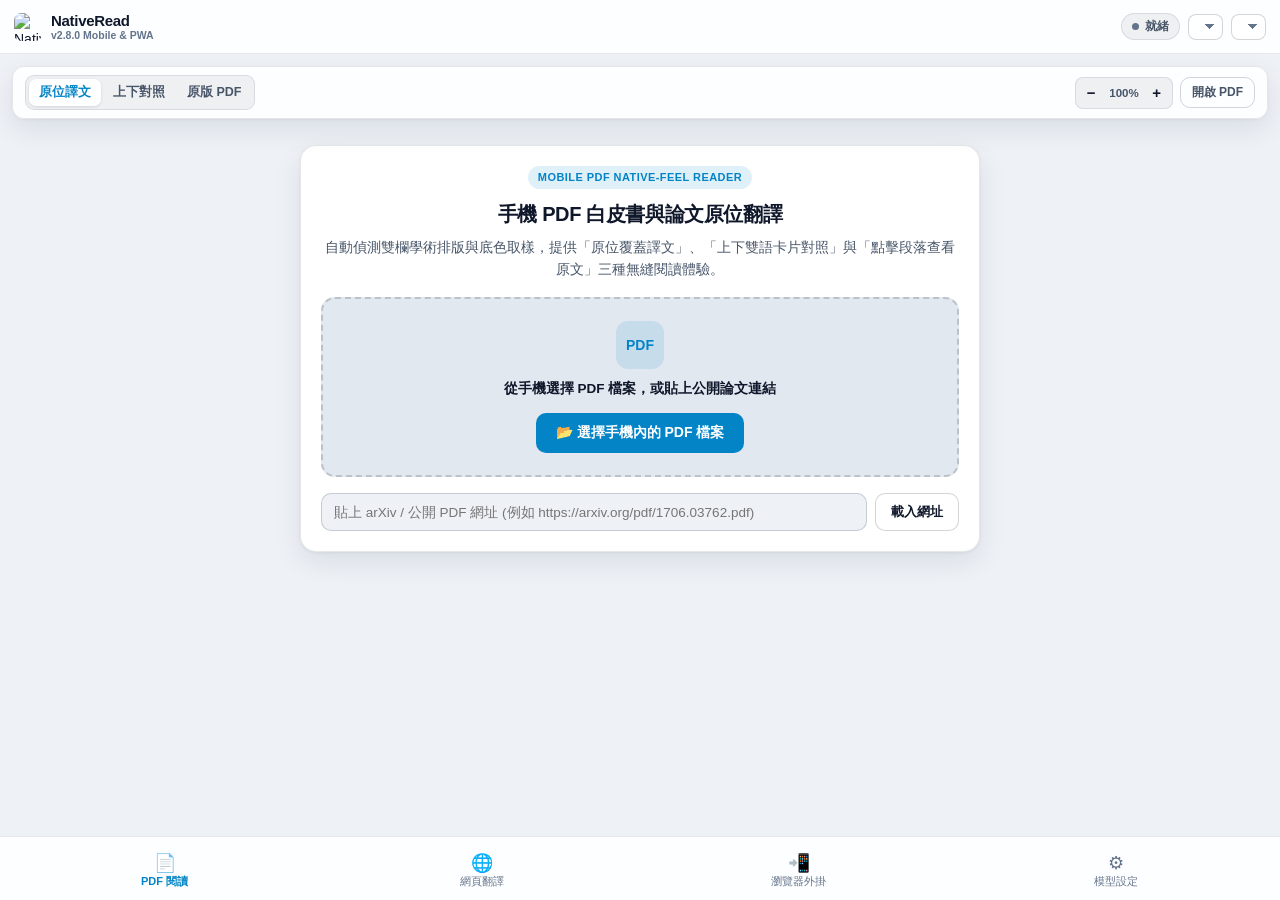
==== commit 1e2073c2: "feat(v2.8.0): multi-provider profiles, failover & commercial-grade hardening - Add multi-provider pr" ====
--- a/docs/index.html
+++ b/docs/index.html
@@ -28,7 +28,7 @@
       <img src="./icons/icon-48.png" alt="NativeRead" width="28" height="28" class="nr-brand-logo">
       <div class="nr-brand-titles">
         <span class="nr-brand-title">NativeRead</span>
-        <span class="nr-brand-tag">v2.6.1 Mobile &amp; PWA</span>
+        <span class="nr-brand-tag">v2.8.0 Mobile &amp; PWA</span>
       </div>
     </div>
 
@@ -37,6 +37,7 @@
         <span class="nr-status-dot"></span>
         <span id="globalStatusText" class="nr-status-label">就緒</span>
       </div>
+      <select id="globalProviderSelect" class="nr-header-select nr-header-provider" aria-label="快速切換 AI 供應商" title="快速切換 AI 供應商"></select>
       <select id="globalLangSelect" class="nr-header-select" aria-label="目標翻譯語言"></select>
     </div>
   </header>
@@ -265,6 +266,11 @@
           </div>
 
           <div class="nr-field">
+            <label class="nr-label">已設定供應商（點擊切換，金鑰獨立保存）</label>
+            <div id="savedProvidersRow" class="nr-chip-row nr-provider-chip-row"></div>
+          </div>
+
+          <div class="nr-field">
             <label for="setApiKey" class="nr-label">API Key 金鑰</label>
             <div class="nr-input-row">
               <input id="setApiKey" type="password" class="nr-text-input" placeholder="填入 API Key..." autocomplete="off">
@@ -274,15 +280,29 @@
 
           <div class="nr-field-grid">
             <div class="nr-field">
-              <label for="setModel" class="nr-label">模型名稱 (Model ID)</label>
-              <input id="setModel" type="text" class="nr-text-input" placeholder="例如 gemini-3.5-flash-lite 或 deepseek-chat">
-              <div id="modelChipsRow" class="nr-chip-row"></div>
+              <label for="setProtocol" class="nr-label">API 協定 (Protocol)</label>
+              <select id="setProtocol" class="nr-select-full">
+                <option value="openai">OpenAI 相容 (/v1/chat/completions)</option>
+                <option value="gemini">Google Gemini 原生</option>
+                <option value="anthropic">Anthropic Messages API</option>
+              </select>
             </div>
 
             <div class="nr-field">
               <label for="setBaseUrl" class="nr-label">API Base URL</label>
               <input id="setBaseUrl" type="url" class="nr-text-input" placeholder="https://...">
             </div>
+          </div>
+
+          <div class="nr-field">
+            <label for="setModel" class="nr-label">模型名稱 (Model ID)</label>
+            <div class="nr-input-row">
+              <input id="setModel" type="text" list="modelSuggestions" class="nr-text-input" placeholder="例如 gemini-3.5-flash-lite 或 deepseek-chat">
+              <button id="fetchModelsBtn" type="button" class="nr-secondary-btn">取得清單</button>
+            </div>
+            <datalist id="modelSuggestions"></datalist>
+            <p id="modelListHint" class="nr-field-hint" hidden></p>
+            <div id="modelChipsRow" class="nr-chip-row"></div>
           </div>
 
           <div class="nr-field-grid">
@@ -313,6 +333,12 @@
                 <option value="preserve">保留網站原始 CSS 字型</option>
               </select>
             </div>
+          </div>
+
+          <div class="nr-field">
+            <label for="setFallbackProvider" class="nr-label">高負載自動備援供應商（503 / 過載時選用）</label>
+            <select id="setFallbackProvider" class="nr-select-full"></select>
+            <p class="nr-field-hint">僅當主供應商經退避重試仍發生 503／過載／連線逾時時自動切換（不涵蓋 401/403 金鑰錯誤），預設停用。</p>
           </div>
 
           <div class="nr-field">
--- a/docs/app.css
+++ b/docs/app.css
@@ -83,8 +83,12 @@
    Sync Toast Banner
    ============================================================ */
 .nr-sync-banner {
-  position: sticky;
-  top: 0;
+  position: fixed;
+  top: calc(env(safe-area-inset-top) + 8px);
+  left: 50%;
+  transform: translateX(-50%);
+  width: min(560px, calc(100vw - 24px));
+  border-radius: 12px;
   z-index: 220;
   display: flex;
   align-items: center;
@@ -120,8 +124,9 @@
   position: sticky;
   top: 0;
   z-index: 120;
-  height: var(--nr-header-h);
-  padding: 0 max(14px, env(safe-area-inset-right)) 0 max(14px, env(safe-area-inset-left));
+  min-height: calc(var(--nr-header-h) + env(safe-area-inset-top));
+  height: auto;
+  padding: env(safe-area-inset-top) max(14px, env(safe-area-inset-right)) 0 max(14px, env(safe-area-inset-left));
   display: flex;
   align-items: center;
   justify-content: space-between;
@@ -233,6 +238,62 @@
   background-size: 5px 5px, 5px 5px;
   background-repeat: no-repeat;
   max-width: 132px;
+}
+
+.nr-header-provider {
+  max-width: 112px;
+  text-overflow: ellipsis;
+}
+
+@media (max-width: 520px) {
+  .nr-app-header {
+    gap: 6px;
+    padding-left: max(10px, env(safe-area-inset-left));
+    padding-right: max(10px, env(safe-area-inset-right));
+  }
+
+  .nr-header-brand {
+    gap: 6px;
+    flex: 0 1 auto;
+  }
+
+  .nr-brand-tag {
+    display: none;
+  }
+
+  .nr-brand-title {
+    font-size: 13.5px;
+  }
+
+  .nr-header-actions {
+    gap: 4px;
+    flex: 0 1 auto;
+    min-width: 0;
+  }
+
+  .nr-status-pill {
+    max-width: 72px;
+    padding: 3px 6px;
+    font-size: 11px;
+  }
+
+  .nr-header-select {
+    max-width: 78px;
+    font-size: 11px;
+    padding: 4px 16px 4px 6px;
+  }
+
+  .nr-header-provider {
+    max-width: 74px;
+  }
+}
+
+@media (max-width: 640px) {
+  .nr-text-input,
+  .nr-select-full,
+  .nr-textarea {
+    font-size: 16px;
+  }
 }
 
 @keyframes nr-pulse {
@@ -1053,6 +1114,86 @@
 .nr-chip:hover {
   border-color: var(--nr-accent);
   color: var(--nr-accent);
+}
+
+.nr-provider-chip-row {
+  gap: 8px;
+}
+
+.nr-provider-chip {
+  display: inline-flex;
+  align-items: center;
+  gap: 5px;
+  padding: 3px 8px 3px 10px;
+  border-radius: 999px;
+  background: var(--nr-bg-subtle);
+  border: 1px solid var(--nr-border-strong);
+  color: var(--nr-text);
+  max-width: 100%;
+}
+
+.nr-provider-chip.active {
+  border-color: var(--nr-accent);
+  box-shadow: 0 0 0 1px var(--nr-accent);
+}
+
+.nr-provider-chip-btn {
+  appearance: none;
+  border: 0;
+  background: transparent;
+  color: inherit;
+  font-family: inherit;
+  font-size: 12px;
+  font-weight: 600;
+  display: inline-flex;
+  align-items: center;
+  gap: 5px;
+  padding: 2px 0;
+  cursor: pointer;
+}
+
+.nr-provider-chip-meta {
+  font-family: var(--nr-font-mono);
+  font-size: 10.5px;
+  font-weight: 400;
+  color: var(--nr-muted);
+}
+
+.nr-provider-chip-badge {
+  font-size: 10px;
+  font-weight: 700;
+  padding: 1px 6px;
+  border-radius: 999px;
+  background: var(--nr-accent);
+  color: #ffffff;
+}
+
+.nr-provider-chip-badge.fallback {
+  background: transparent;
+  border: 1px solid var(--nr-border-strong);
+  color: var(--nr-muted);
+}
+
+.nr-provider-chip-remove {
+  appearance: none;
+  border: 0;
+  background: transparent;
+  color: var(--nr-muted);
+  width: 18px;
+  height: 18px;
+  border-radius: 50%;
+  font-size: 14px;
+  line-height: 1;
+  display: inline-flex;
+  align-items: center;
+  justify-content: center;
+  cursor: pointer;
+  padding: 0;
+}
+
+.nr-provider-chip-remove:hover {
+  background: var(--nr-error-soft);
+  color: var(--nr-error);
 }
 
 .nr-settings-actions {
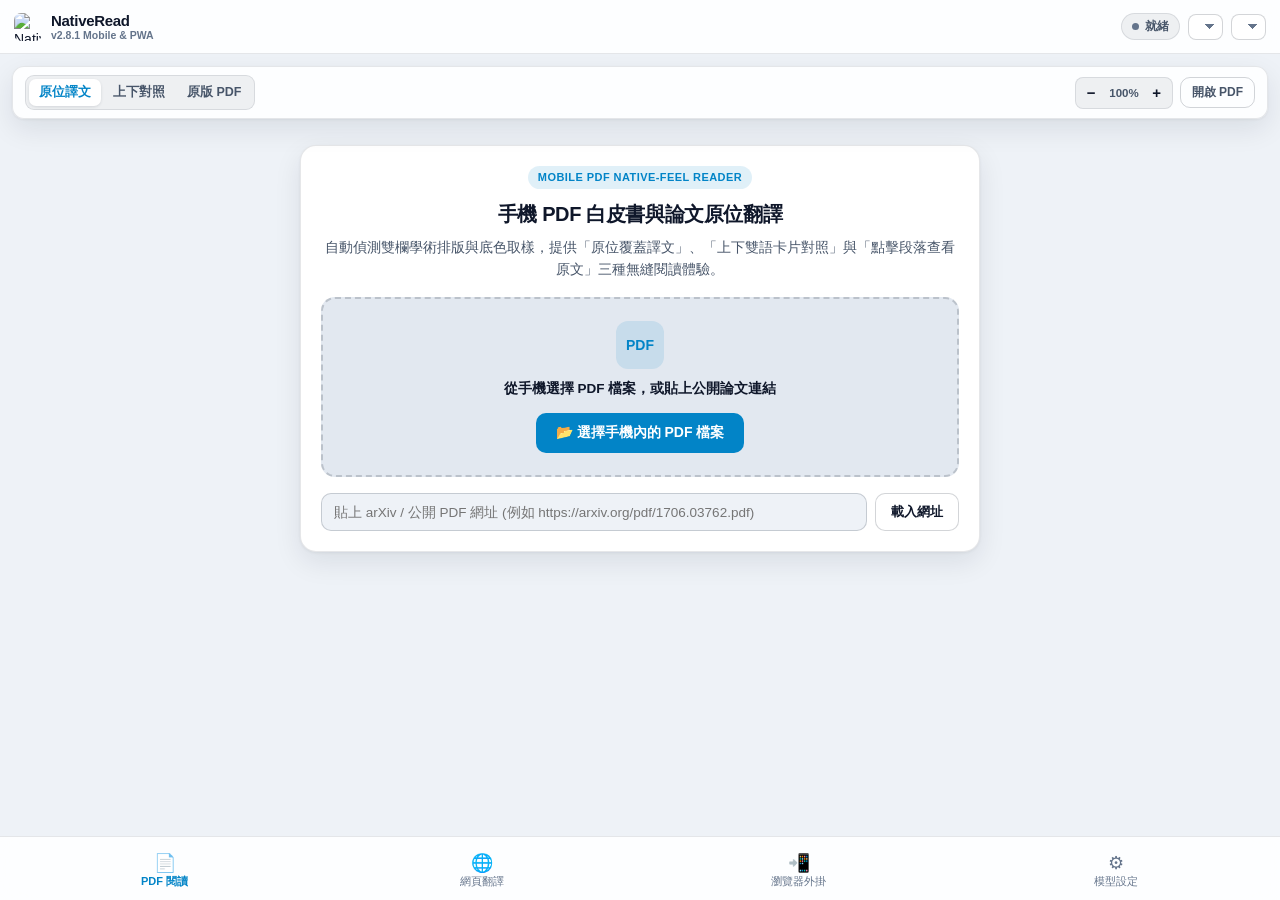
==== commit 07deb5ab: "feat(v2.8.1): zero-download seamless PDF loading & smart page PDF discovery" ====
--- a/docs/index.html
+++ b/docs/index.html
@@ -28,7 +28,7 @@
       <img src="./icons/icon-48.png" alt="NativeRead" width="28" height="28" class="nr-brand-logo">
       <div class="nr-brand-titles">
         <span class="nr-brand-title">NativeRead</span>
-        <span class="nr-brand-tag">v2.8.0 Mobile &amp; PWA</span>
+        <span class="nr-brand-tag">v2.8.1 Mobile &amp; PWA</span>
       </div>
     </div>
 
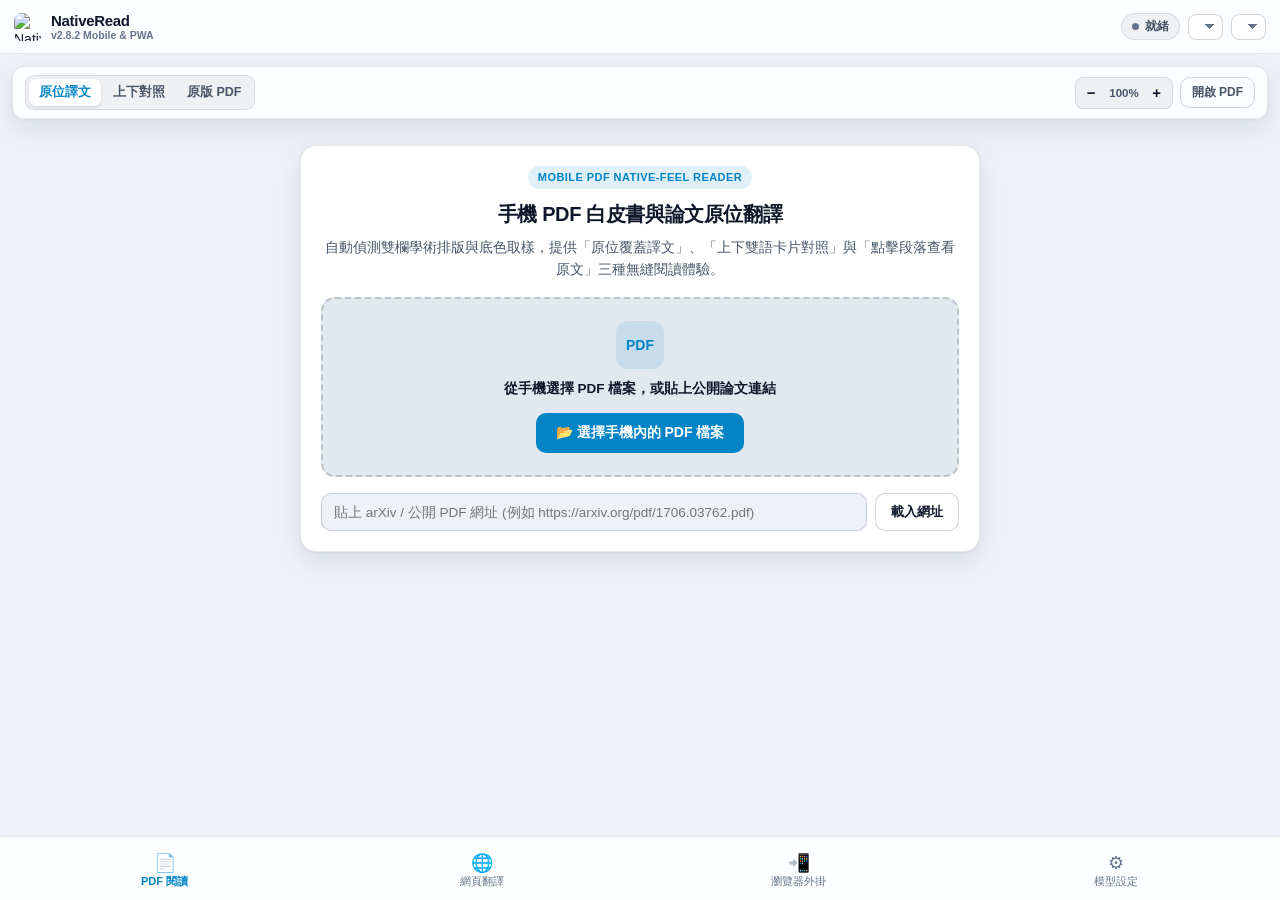
==== commit 741ced6f: "feat(v2.8.2): zero-friction mobile QR sync bridge for PWA, Userscript & Android extension" ====
--- a/docs/index.html
+++ b/docs/index.html
@@ -28,7 +28,7 @@
       <img src="./icons/icon-48.png" alt="NativeRead" width="28" height="28" class="nr-brand-logo">
       <div class="nr-brand-titles">
         <span class="nr-brand-title">NativeRead</span>
-        <span class="nr-brand-tag">v2.8.1 Mobile &amp; PWA</span>
+        <span class="nr-brand-tag">v2.8.2 Mobile &amp; PWA</span>
       </div>
     </div>
 
@@ -193,6 +193,21 @@
         </p>
       </div>
 
+      <!-- Sync Readiness & Post-Install Bridge Card -->
+      <div id="installSyncStatusCard" class="nr-card nr-sync-status-card" data-ready="false">
+        <div class="nr-sync-status-header">
+          <span id="installSyncStatusBadge" class="nr-sync-status-badge">尚未偵測到設定</span>
+          <h3 id="installSyncStatusTitle" class="nr-install-title">等待同步電腦端 API 金鑰與模型</h3>
+        </div>
+        <p id="installSyncStatusDesc" class="nr-card-desc">
+          安裝下方瀏覽器外掛或擴充包後，請回到本頁點擊「立即同步設定」，外掛即可自動帶入金鑰與模型，無需重複手動填寫。
+        </p>
+        <div class="nr-install-actions">
+          <button id="btnInstallApplySync" type="button" class="nr-primary-btn">🔄 我已裝好外掛，立即同步設定</button>
+          <button id="btnInstallCopySync" type="button" class="nr-secondary-btn">📋 複製同步連結（跨瀏覽器／主畫面用）</button>
+        </div>
+      </div>
+
       <!-- Card 1: Universal Userscript -->
       <div class="nr-card nr-install-card">
         <div class="nr-install-header">
@@ -257,6 +272,24 @@
         <p class="nr-card-desc">
           支援從電腦版 NativeRead 點擊「📱 手機同步」掃描 QR Code 一秒免打字匯入設定。
         </p>
+
+        <div id="pwaSyncBridgeBox" class="nr-sync-bridge-box">
+          <label for="pwaSyncImportInput" class="nr-label">快速同步橋接（支援 iOS 主畫面獨立 App / 跨瀏覽器轉移）</label>
+          <div class="nr-input-row">
+            <input
+              id="pwaSyncImportInput"
+              type="text"
+              class="nr-text-input"
+              placeholder="貼上電腦端同步連結（https://...#nr_sync=...）"
+              autocomplete="off"
+            >
+            <button id="pwaSyncImportBtn" type="button" class="nr-primary-btn">一鍵匯入</button>
+          </div>
+          <div class="nr-install-actions">
+            <button id="pwaSyncCopyBtn" type="button" class="nr-secondary-btn">📋 複製目前設定同步連結</button>
+          </div>
+          <p id="pwaSyncImportStatus" class="nr-field-hint" hidden></p>
+        </div>
 
         <form id="settingsForm" class="nr-settings-form" autocomplete="off">
           <div class="nr-field">
--- a/docs/app.css
+++ b/docs/app.css
@@ -1373,3 +1373,71 @@
 #pdfErrorDetail {
   white-space: pre-line;
 }
+
+/* ============================================================
+   Sync Readiness & Fast Import Bridge
+   ============================================================ */
+.nr-sync-status-card {
+  display: flex;
+  flex-direction: column;
+  gap: 10px;
+  border-color: var(--nr-border-strong);
+}
+
+.nr-sync-status-card[data-ready="true"] {
+  border-color: rgba(22, 163, 74, 0.35);
+  background: linear-gradient(180deg, var(--nr-ok-soft) 0%, var(--nr-surface) 44%);
+}
+
+.nr-sync-status-header {
+  display: flex;
+  flex-direction: column;
+  align-items: flex-start;
+  gap: 6px;
+}
+
+.nr-sync-status-badge {
+  display: inline-flex;
+  align-items: center;
+  padding: 3px 10px;
+  border-radius: 999px;
+  font-size: 11px;
+  font-weight: 700;
+  color: var(--nr-warn);
+  background: rgba(217, 119, 6, 0.14);
+}
+
+.nr-sync-status-card[data-ready="true"] .nr-sync-status-badge {
+  color: var(--nr-ok);
+  background: var(--nr-ok-soft);
+}
+
+.nr-sync-bridge-box {
+  display: flex;
+  flex-direction: column;
+  gap: 8px;
+  margin-top: 8px;
+  margin-bottom: 14px;
+  padding: 12px;
+  border-radius: 12px;
+  background: var(--nr-bg-subtle);
+  border: 1px solid var(--nr-border);
+  min-width: 0;
+}
+
+.nr-sync-bridge-box .nr-input-row {
+  min-width: 0;
+}
+
+.nr-sync-bridge-box .nr-text-input {
+  min-width: 0;
+}
+
+.nr-sync-bridge-box .nr-primary-btn,
+.nr-sync-bridge-box .nr-secondary-btn,
+.nr-sync-status-card .nr-primary-btn,
+.nr-sync-status-card .nr-secondary-btn {
+  max-width: 100%;
+  white-space: normal;
+  text-align: center;
+}
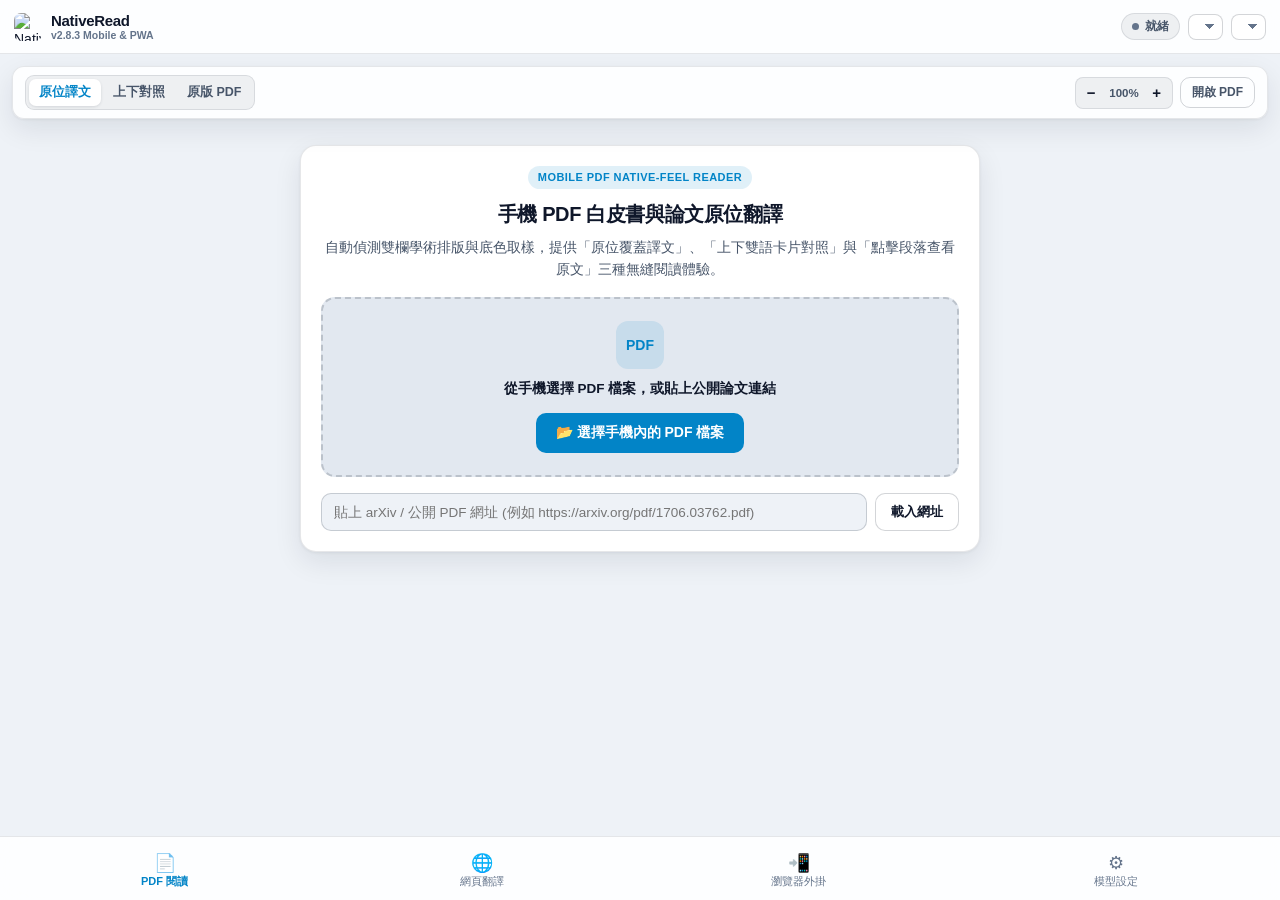
==== commit 8eca9d2e: "feat(v2.8.3): harden HTTP 403 PDF loading, defer hidden-tab retranslation, PDF provider switcher & m" ====
--- a/docs/index.html
+++ b/docs/index.html
@@ -28,7 +28,7 @@
       <img src="./icons/icon-48.png" alt="NativeRead" width="28" height="28" class="nr-brand-logo">
       <div class="nr-brand-titles">
         <span class="nr-brand-title">NativeRead</span>
-        <span class="nr-brand-tag">v2.8.2 Mobile &amp; PWA</span>
+        <span class="nr-brand-tag">v2.8.3 Mobile &amp; PWA</span>
       </div>
     </div>
 
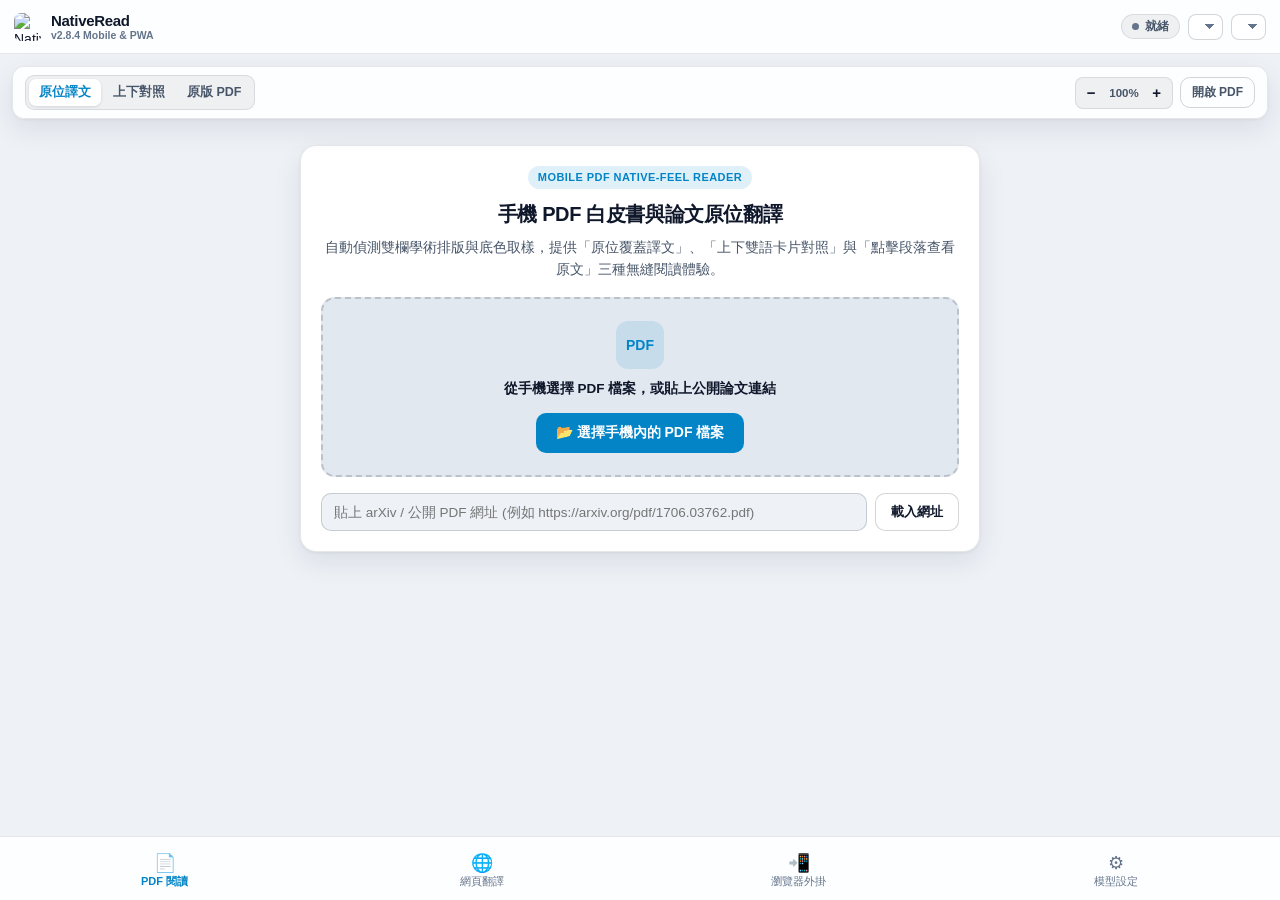
==== commit b003dc56: "feat(v2.8.4): first-class Mobile Chrome & Safari workflows, zero-CSP bookmarklet & standalone PWA qu" ====
--- a/docs/index.html
+++ b/docs/index.html
@@ -28,15 +28,15 @@
       <img src="./icons/icon-48.png" alt="NativeRead" width="28" height="28" class="nr-brand-logo">
       <div class="nr-brand-titles">
         <span class="nr-brand-title">NativeRead</span>
-        <span class="nr-brand-tag">v2.8.3 Mobile &amp; PWA</span>
+        <span class="nr-brand-tag">v2.8.4 Mobile &amp; PWA</span>
       </div>
     </div>
 
     <div class="nr-header-actions">
-      <div id="globalStatusBadge" class="nr-status-pill" data-state="idle">
+      <button id="globalStatusBadge" type="button" class="nr-status-pill" data-state="idle">
         <span class="nr-status-dot"></span>
         <span id="globalStatusText" class="nr-status-label">就緒</span>
-      </div>
+      </button>
       <select id="globalProviderSelect" class="nr-header-select nr-header-provider" aria-label="快速切換 AI 供應商" title="快速切換 AI 供應商"></select>
       <select id="globalLangSelect" class="nr-header-select" aria-label="目標翻譯語言"></select>
     </div>
@@ -44,6 +44,32 @@
 
   <!-- Main Tab Views -->
   <main class="nr-app-main">
+    <!-- First-Screen Quick Sync & Setup Card (shown until an active provider is ready) -->
+    <section id="quickSetupCard" class="nr-card nr-quick-setup-card" aria-label="快速匯入設定" hidden>
+      <div class="nr-sync-status-header">
+        <span class="nr-sync-status-badge">尚未匯入 API 設定</span>
+        <h2 class="nr-install-title">一秒匯入電腦端設定即可開始翻譯</h2>
+      </div>
+      <p id="quickSetupDesc" class="nr-card-desc">
+        請用手機掃描電腦端「📱 手機同步」QR Code，或直接從剪貼簿貼上同步連結；若已加入主畫面成為獨立 App，請再次匯入一次同步連結。
+      </p>
+      <div class="nr-input-row">
+        <input
+          id="quickSyncInput"
+          type="text"
+          class="nr-text-input"
+          placeholder="貼上電腦端同步連結（https://...#nr_sync=...）"
+          autocomplete="off"
+        >
+        <button id="quickSyncImportBtn" type="button" class="nr-primary-btn">一鍵匯入</button>
+      </div>
+      <div class="nr-install-actions">
+        <button id="quickSyncPasteBtn" type="button" class="nr-secondary-btn">📋 從剪貼簿匯入</button>
+        <button id="quickOpenSettingsBtn" type="button" class="nr-outline-btn">手動填寫 API 金鑰</button>
+      </div>
+      <p id="quickSyncStatus" class="nr-field-hint" role="status" hidden></p>
+    </section>
+
     <!-- ==========================================================
          TAB 1: 📄 PDF 白皮書翻譯 (Default Active Tab)
          ========================================================== -->
@@ -208,18 +234,57 @@
         </div>
       </div>
 
+      <!-- Chrome Mobile Card (Android Chrome + iOS Chrome) -->
+      <div id="cardChromeGuide" class="nr-card nr-install-card" data-browser-card="chrome">
+        <div class="nr-install-header">
+          <span class="nr-install-badge">Chrome 專用 · Android &amp; iOS</span>
+          <h3 class="nr-install-title">手機版 Chrome（Android / iOS）快速翻譯</h3>
+        </div>
+        <p class="nr-card-desc">
+          官方手機版 Chrome 本身不開放安裝 <code>.zip</code> 擴充包，請改用下方兩種方式在 Chrome 內免打字即時翻譯（或安裝本 PWA 使用系統分享）：
+        </p>
+        <ul class="nr-guide-list">
+          <li><strong>Android Chrome（最推薦 · 系統「分享」直譯）</strong>：將本頁安裝到手機主畫面後，在 Chrome 瀏覽任何外文網頁、arXiv／PDF 或選取外文段落，點右上角 <strong>分享 → NativeRead</strong> 即可直接開始翻譯。</li>
+          <li><strong>Android &amp; iOS Chrome 通用（地址列書籤秒譯）</strong>：複製下方「零攔截書籤」存成 Chrome 書籤並將書籤命名為 <strong><code>nr</code></strong>；瀏覽任何外文網站時點一下網址列輸入 <strong><code>nr</code></strong> → 點擊星號書籤建議，即可將該頁或論文直接送入 NativeRead 翻譯。</li>
+          <li><strong>Android 若需網頁右下角常駐懸浮球</strong>：可改用支援 Chrome 擴充包的 <strong>Edge、狐猴 (Lemur)、Kiwi 或 Quetta</strong> 下載下方擴充包。</li>
+        </ul>
+        <div class="nr-install-actions">
+          <button id="btnPwaInstall" type="button" class="nr-primary-btn" hidden>📲 安裝 NativeRead 到手機主畫面</button>
+          <p id="pwaInstallStatus" class="nr-field-hint nr-install-status-text" role="status" hidden></p>
+        </div>
+      </div>
+
+      <!-- Safari Card (iOS Safari Userscript + Shortcuts) -->
+      <div id="cardSafariGuide" class="nr-card nr-install-card" data-browser-card="safari">
+        <div class="nr-install-header">
+          <span class="nr-install-badge">iOS / iPadOS Safari 完整支援</span>
+          <h3 class="nr-install-title">Safari 原網頁懸浮球與「分享」一鍵翻譯</h3>
+        </div>
+        <p class="nr-card-desc">
+          iPhone 與 iPad 上的 Safari 同時支援原網頁內嵌翻譯與系統分享表單：
+        </p>
+        <ul class="nr-guide-list">
+          <li><strong>方案 A（最推薦 · 原網頁懸浮球即點即譯）</strong>：在 App Store 安裝免費開源的 <strong>Userscripts</strong>（或 <strong>Stay 2</strong>）→ 至手機「設定 → Safari → 延伸功能」開啟並設為允許「所有網站」→ 點下方「⚡ 安裝 Userscript」→ 回到本頁點「🔄 我已裝好外掛，立即同步設定」。</li>
+          <li><strong>方案 B（免裝 App · Apple 快捷指令分享翻譯，Safari 與 iOS Chrome 皆適用）</strong>：在「捷徑」App 新增捷徑，於「ⓘ」資訊內開啟「在分享表單中顯示」（接收 URL 與 Safari 網頁）→ 加入動作「URL」填入下方的捷徑前綴再接上「捷徑輸入」→ 加入「打開 URL」，之後按 <strong>分享 → NativeRead 翻譯</strong> 即可一鍵送譯。</li>
+          <li><strong>主畫面 App 同步提醒</strong>：若在 Safari 按「加入主畫面」，獨立 App 與 Safari 資料夾分開儲存，請先點上方「📋 複製同步連結」，打開主畫面 App 後點「從剪貼簿匯入」。</li>
+        </ul>
+        <div class="nr-install-actions">
+          <button id="btnCopyShortcutPrefix" type="button" class="nr-secondary-btn">📋 複製 iOS 捷徑網址前綴</button>
+        </div>
+      </div>
+
       <!-- Card 1: Universal Userscript -->
       <div class="nr-card nr-install-card">
         <div class="nr-install-header">
-          <span class="nr-install-badge">推薦 · iOS &amp; Android 通用</span>
+          <span class="nr-install-badge">推薦 · iOS Safari &amp; Android 擴充瀏覽器</span>
           <h3 class="nr-install-title">1. 全平台 Userscript 腳本 (<code>nativeread.user.js</code>)</h3>
         </div>
         <p class="nr-card-desc">
           預設零干擾，僅在網頁右下角顯示極簡 <strong>NR</strong> 標籤；點擊即可展開翻譯膠囊、切換「譯文／原文／雙語」與管理白名單。
         </p>
         <ul class="nr-guide-list">
-          <li><strong>iOS Safari</strong>：安裝免費開源的 <strong>Stay 2</strong> 或 <strong>Userscripts</strong> App → 點擊下方按鈕即可一鍵匯入腳本。</li>
-          <li><strong>Android</strong>：支援 <strong>Tampermonkey</strong>、<strong>狐猴瀏覽器 (Lemur)</strong>、<strong>Kiwi Browser</strong>、<strong>Firefox Nightly</strong>、<strong>Via 瀏覽器</strong>。</li>
+          <li><strong>iOS Safari</strong>：安裝免費開源的 <strong>Userscripts</strong> 或 <strong>Stay 2</strong> App → 點擊下方按鈕即可一鍵匯入腳本。</li>
+          <li><strong>Android</strong>：支援 <strong>Tampermonkey</strong>、<strong>狐猴瀏覽器 (Lemur)</strong>、<strong>Kiwi Browser</strong>、<strong>Firefox Nightly</strong>、<strong>Via 瀏覽器</strong>（官方手機 Chrome 請用上方 PWA／書籤）。</li>
         </ul>
         <div class="nr-install-actions">
           <a href="./nativeread.user.js" class="nr-primary-btn nr-link-btn">⚡ 安裝 Userscript (.user.js)</a>
@@ -236,7 +301,7 @@
           包含完整 Chrome MV3 擴充功能與內建 PDF.js 原位閱讀器，適合支援載入擴充功能 ZIP 的 Android 瀏覽器。
         </p>
         <ul class="nr-guide-list">
-          <li><strong>支援瀏覽器</strong>：<strong>狐猴瀏覽器 (Lemur Browser)</strong>、<strong>Kiwi Browser</strong>、<strong>Quetta</strong>、<strong>Edge Canary</strong>。</li>
+          <li><strong>支援瀏覽器</strong>：<strong>狐猴瀏覽器 (Lemur Browser)</strong>、<strong>Kiwi Browser</strong>、<strong>Quetta</strong>、<strong>Edge Canary</strong>（官方手機 Chrome 無法載入擴充包）。</li>
           <li><strong>安裝步驟</strong>：下載下方 ZIP 檔 → 打開瀏覽器的「擴充功能 (Extensions)」頁面 → 開啟「開發人員模式」→ 點選「載入已打包的 `.zip`」選擇該檔案即可。</li>
         </ul>
         <div class="nr-install-actions">
@@ -246,14 +311,14 @@
         </div>
       </div>
 
-      <!-- Card 3: Zero-Install Bookmarklet -->
+      <!-- Card 3: Zero-CSP Jump Bookmarklet -->
       <div class="nr-card nr-install-card">
         <div class="nr-install-header">
-          <span class="nr-install-badge">免裝任何 App · 隨點隨用</span>
-          <h3 class="nr-install-title">3. 免裝外掛書籤小工具 (Bookmarklet)</h3>
-        </div>
-        <p class="nr-card-desc">
-          不想安裝任何擴充功能？只要將下方程式碼存成手機 Chrome 或 Safari 的「書籤」，在任何外文網站點一下該書籤，就會立即注入 NativeRead 翻譯懸浮球！
+          <span class="nr-install-badge">Android Chrome · iOS Chrome · Safari 全支援</span>
+          <h3 class="nr-install-title">3. 零攔截跳轉書籤 (Zero-CSP Bookmarklet)</h3>
+        </div>
+        <p class="nr-card-desc">
+          不受網站 CSP 限制、也絕不會將 API Key 暴露給第三方網頁。將下方程式碼存成手機 Chrome 或 Safari 書籤（建議命名為 <strong><code>nr</code></strong>）；瀏覽外文或 arXiv 頁面時點書籤即可自動帶入並串流翻譯！手機 Chrome 請從網址列輸入書籤名稱 <code>nr</code> 並點擊星號建議觸發。
         </p>
         <pre id="bookmarkletCodeBox" class="nr-code-box"></pre>
         <div class="nr-install-actions">
--- a/docs/app.css
+++ b/docs/app.css
@@ -174,6 +174,9 @@
 }
 
 .nr-status-pill {
+  appearance: none;
+  font-family: inherit;
+  cursor: pointer;
   display: inline-flex;
   align-items: center;
   gap: 6px;
@@ -185,6 +188,16 @@
   font-weight: 600;
   color: var(--nr-text-secondary);
   max-width: 170px;
+}
+
+.nr-status-pill[data-state="warn"] {
+  background: rgba(217, 119, 6, 0.14);
+  color: var(--nr-warn);
+  border-color: rgba(217, 119, 6, 0.35);
+}
+
+.nr-status-pill[data-state="warn"] .nr-status-dot {
+  background: var(--nr-warn);
 }
 
 .nr-status-dot {
@@ -1436,8 +1449,59 @@
 .nr-sync-bridge-box .nr-primary-btn,
 .nr-sync-bridge-box .nr-secondary-btn,
 .nr-sync-status-card .nr-primary-btn,
-.nr-sync-status-card .nr-secondary-btn {
+.nr-sync-status-card .nr-secondary-btn,
+.nr-quick-setup-card .nr-primary-btn,
+.nr-quick-setup-card .nr-secondary-btn,
+.nr-quick-setup-card .nr-outline-btn,
+.nr-install-card .nr-primary-btn,
+.nr-install-card .nr-secondary-btn {
   max-width: 100%;
+  min-inline-size: 24px;
+  min-block-size: 24px;
   white-space: normal;
   text-align: center;
 }
+
+.nr-quick-setup-card {
+  display: flex;
+  flex-direction: column;
+  gap: 10px;
+  margin-bottom: 14px;
+  border-color: rgba(217, 119, 6, 0.4);
+  background: linear-gradient(180deg, rgba(217, 119, 6, 0.1) 0%, var(--nr-surface) 45%);
+  min-width: 0;
+}
+
+.nr-quick-setup-card .nr-input-row {
+  min-width: 0;
+}
+
+.nr-quick-setup-card .nr-text-input {
+  min-width: 0;
+}
+
+.nr-install-card.is-recommended {
+  border-color: rgba(2, 132, 199, 0.48);
+  box-shadow: 0 0 0 1px var(--nr-accent-soft), var(--nr-shadow);
+  background: linear-gradient(180deg, var(--nr-accent-soft) 0%, var(--nr-surface) 38%);
+}
+
+.nr-install-card.is-recommended .nr-install-badge {
+  color: var(--nr-accent);
+  background: var(--nr-accent-soft);
+}
+
+.nr-install-status-text {
+  margin-top: 2px;
+  align-self: center;
+}
+
+[data-copied=""] {
+  border-color: var(--nr-ok);
+  color: var(--nr-ok);
+}
+
+[data-failed=""] {
+  border-color: var(--nr-error);
+  color: var(--nr-error);
+}
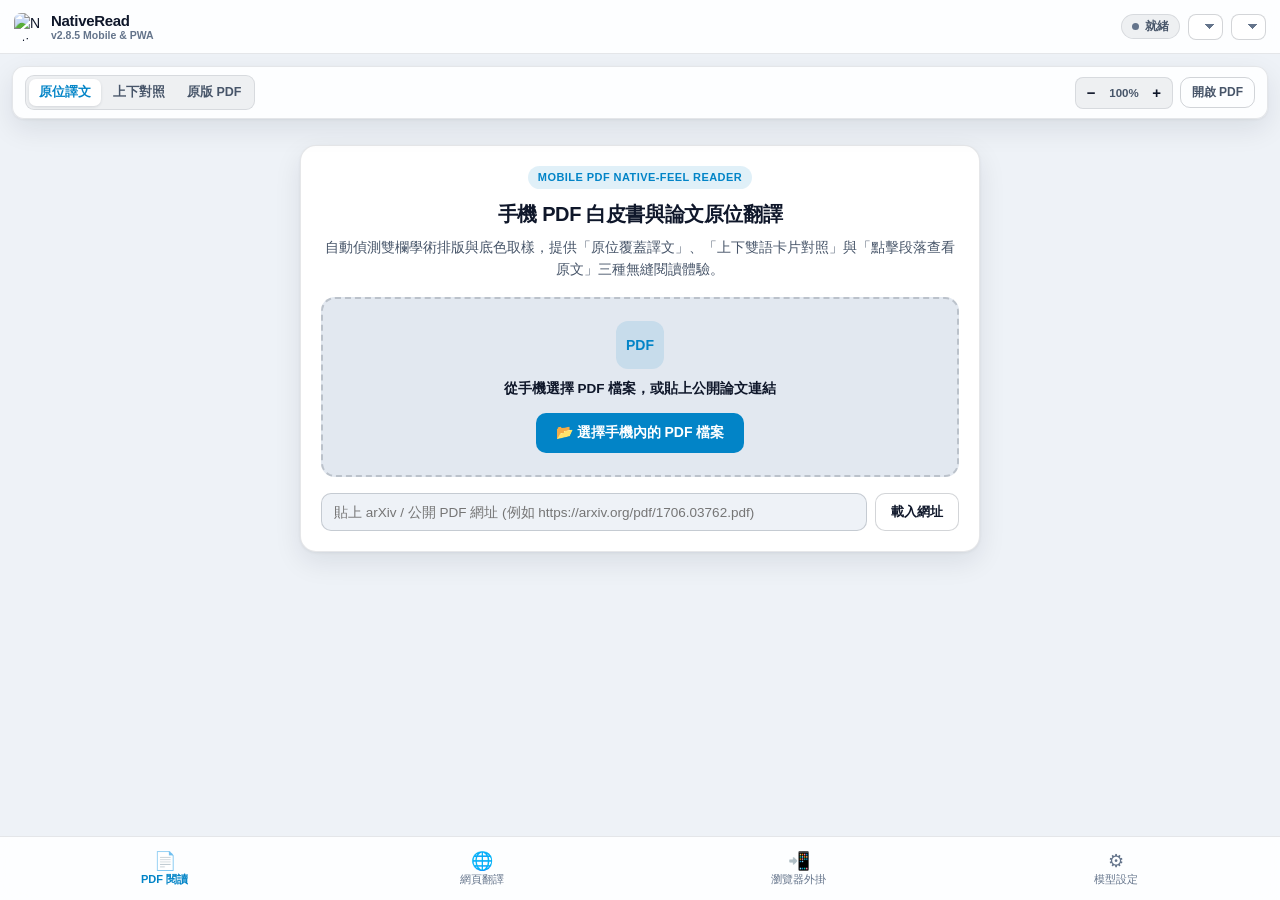
==== commit d3de651f: "feat(v2.8.5): semantic Markdown web reader, overflow/bottom-nav fix & Android Chrome emulator verifi" ====
--- a/docs/index.html
+++ b/docs/index.html
@@ -28,7 +28,7 @@
       <img src="./icons/icon-48.png" alt="NativeRead" width="28" height="28" class="nr-brand-logo">
       <div class="nr-brand-titles">
         <span class="nr-brand-title">NativeRead</span>
-        <span class="nr-brand-tag">v2.8.4 Mobile &amp; PWA</span>
+        <span class="nr-brand-tag">v2.8.5 Mobile &amp; PWA</span>
       </div>
     </div>
 
--- a/docs/app.css
+++ b/docs/app.css
@@ -61,6 +61,10 @@
   box-sizing: border-box;
 }
 
+html {
+  scroll-padding-bottom: calc(var(--nr-nav-h) + env(safe-area-inset-bottom, 0px));
+}
+
 html,
 body {
   margin: 0;
@@ -71,8 +75,15 @@
   font-family: var(--nr-ui-font);
   font-size: 14px;
   line-height: 1.5;
+  overflow-wrap: break-word;
   -webkit-font-smoothing: antialiased;
   -webkit-tap-highlight-color: transparent;
+}
+
+img,
+video {
+  max-inline-size: 100%;
+  block-size: auto;
 }
 
 [hidden] {
@@ -326,6 +337,7 @@
 .nr-app-main {
   max-width: 1280px;
   margin: 0 auto;
+  min-inline-size: 0;
   padding: 12px max(12px, env(safe-area-inset-right)) calc(var(--nr-nav-h) + env(safe-area-inset-bottom) + 28px) max(12px, env(safe-area-inset-left));
 }
 
@@ -333,6 +345,8 @@
   display: flex;
   flex-direction: column;
   gap: 14px;
+  min-inline-size: 0;
+  max-inline-size: 100%;
 }
 
 .nr-subtoolbar {
@@ -448,6 +462,8 @@
   border-radius: 16px;
   padding: 20px;
   box-shadow: var(--nr-shadow);
+  min-inline-size: 0;
+  max-inline-size: 100%;
 }
 
 .nr-hero-card,
@@ -906,20 +922,27 @@
 
 .nr-article-reader {
   padding: 24px 20px;
+  min-inline-size: 0;
+  max-inline-size: 100%;
+  overflow-wrap: break-word;
 }
 
 .nr-article-header {
   border-bottom: 1px solid var(--nr-border);
   padding-bottom: 14px;
   margin-bottom: 18px;
+  min-inline-size: 0;
+  max-inline-size: 100%;
 }
 
 .nr-article-meta {
   display: flex;
   align-items: center;
   justify-content: space-between;
+  flex-wrap: wrap;
   gap: 10px;
   margin-bottom: 8px;
+  min-inline-size: 0;
 }
 
 .nr-article-domain {
@@ -942,20 +965,36 @@
   font-size: 22px;
   font-weight: 750;
   line-height: 1.38;
+  min-inline-size: 0;
+  max-inline-size: 100%;
+  overflow-wrap: break-word;
+  text-wrap: balance;
+}
+
+.nr-article-title-orig {
+  display: block;
+  font-size: 0.72em;
+  font-weight: 500;
+  color: var(--nr-text-secondary);
+  margin-bottom: 4px;
 }
 
 .nr-article-body {
   display: flex;
   flex-direction: column;
   gap: 16px;
+  min-inline-size: 0;
+  max-inline-size: 100%;
 }
 
 .nr-article-reader[data-webfont="serif"] .nr-article-title,
+.nr-article-reader[data-webfont="serif"] .nr-article-title-trans,
 .nr-article-reader[data-webfont="serif"] .nr-web-trans {
   font-family: var(--nr-font-serif);
 }
 
 .nr-article-reader[data-webfont="sans"] .nr-article-title,
+.nr-article-reader[data-webfont="sans"] .nr-article-title-trans,
 .nr-article-reader[data-webfont="sans"] .nr-web-trans {
   font-family: var(--nr-font-sans);
 }
@@ -964,6 +1003,20 @@
   margin: 0;
   line-height: 1.76;
   font-size: 16px;
+  min-inline-size: 0;
+  max-inline-size: 100%;
+  overflow-wrap: break-word;
+}
+
+.nr-web-block:not(.is-heading) {
+  text-wrap: pretty;
+}
+
+.nr-web-orig,
+.nr-web-trans {
+  min-inline-size: 0;
+  max-inline-size: 100%;
+  overflow-wrap: break-word;
 }
 
 .nr-web-block.is-heading {
@@ -971,6 +1024,49 @@
   font-weight: 700;
   line-height: 1.45;
   margin-top: 8px;
+  text-wrap: balance;
+}
+
+.nr-web-block.is-li {
+  position: relative;
+  padding-left: 16px;
+}
+
+.nr-web-block.is-li::before {
+  content: "•";
+  position: absolute;
+  left: 2px;
+  color: var(--nr-accent);
+  font-weight: 700;
+}
+
+.nr-web-block.is-quote {
+  padding: 8px 14px;
+  border-left: 3px solid var(--nr-accent);
+  background: var(--nr-bg-subtle);
+  border-radius: 0 8px 8px 0;
+  color: var(--nr-text-secondary);
+}
+
+:where(.nr-article-reader a, .nr-article-reader code) {
+  overflow-wrap: anywhere;
+}
+
+.nr-web-link {
+  color: var(--nr-accent);
+  text-decoration: underline;
+  text-underline-offset: 2px;
+  overflow-wrap: anywhere;
+}
+
+.nr-web-inline-code {
+  font-family: var(--nr-font-mono);
+  font-size: 0.88em;
+  background: var(--nr-bg-subtle);
+  border: 1px solid var(--nr-border);
+  border-radius: 5px;
+  padding: 1px 5px;
+  overflow-wrap: anywhere;
 }
 
 .nr-web-code {
@@ -982,16 +1078,27 @@
   font-family: var(--nr-font-mono);
   font-size: 12.5px;
   line-height: 1.55;
+  max-inline-size: 100%;
   overflow-x: auto;
   white-space: pre;
 }
 
-.nr-article-reader[data-webmode="replace"] .nr-web-orig {
+.nr-article-reader[data-webmode="replace"] .nr-web-orig,
+.nr-article-reader[data-webmode="replace"] .nr-article-title-orig {
   display: none;
 }
 
-.nr-article-reader[data-webmode="original"] .nr-web-trans {
+.nr-article-reader[data-webmode="original"] .nr-web-trans,
+.nr-article-reader[data-webmode="original"] .nr-article-title-trans {
   display: none;
+}
+
+.nr-article-reader[data-webmode="original"] .nr-article-title-orig {
+  display: block;
+  font-size: inherit;
+  font-weight: inherit;
+  color: var(--nr-text);
+  margin-bottom: 0;
 }
 
 .nr-article-reader[data-webmode="bilingual"] .nr-web-orig {
@@ -1336,11 +1443,12 @@
   left: 0;
   right: 0;
   bottom: 0;
+  width: 100%;
   z-index: 150;
-  height: calc(var(--nr-nav-h) + env(safe-area-inset-bottom));
-  padding: 4px 6px env(safe-area-inset-bottom);
+  min-block-size: calc(var(--nr-nav-h) + env(safe-area-inset-bottom, 0px));
+  padding: 4px max(6px, env(safe-area-inset-right, 0px)) max(4px, env(safe-area-inset-bottom, 0px)) max(6px, env(safe-area-inset-left, 0px));
   display: grid;
-  grid-template-columns: repeat(4, 1fr);
+  grid-template-columns: repeat(4, minmax(0, 1fr));
   background: var(--nr-surface-glass);
   backdrop-filter: blur(20px) saturate(160%);
   -webkit-backdrop-filter: blur(20px) saturate(160%);
@@ -1353,6 +1461,8 @@
   background: transparent;
   color: var(--nr-muted);
   font-family: inherit;
+  min-inline-size: 0;
+  min-block-size: 44px;
   display: flex;
   flex-direction: column;
   align-items: center;
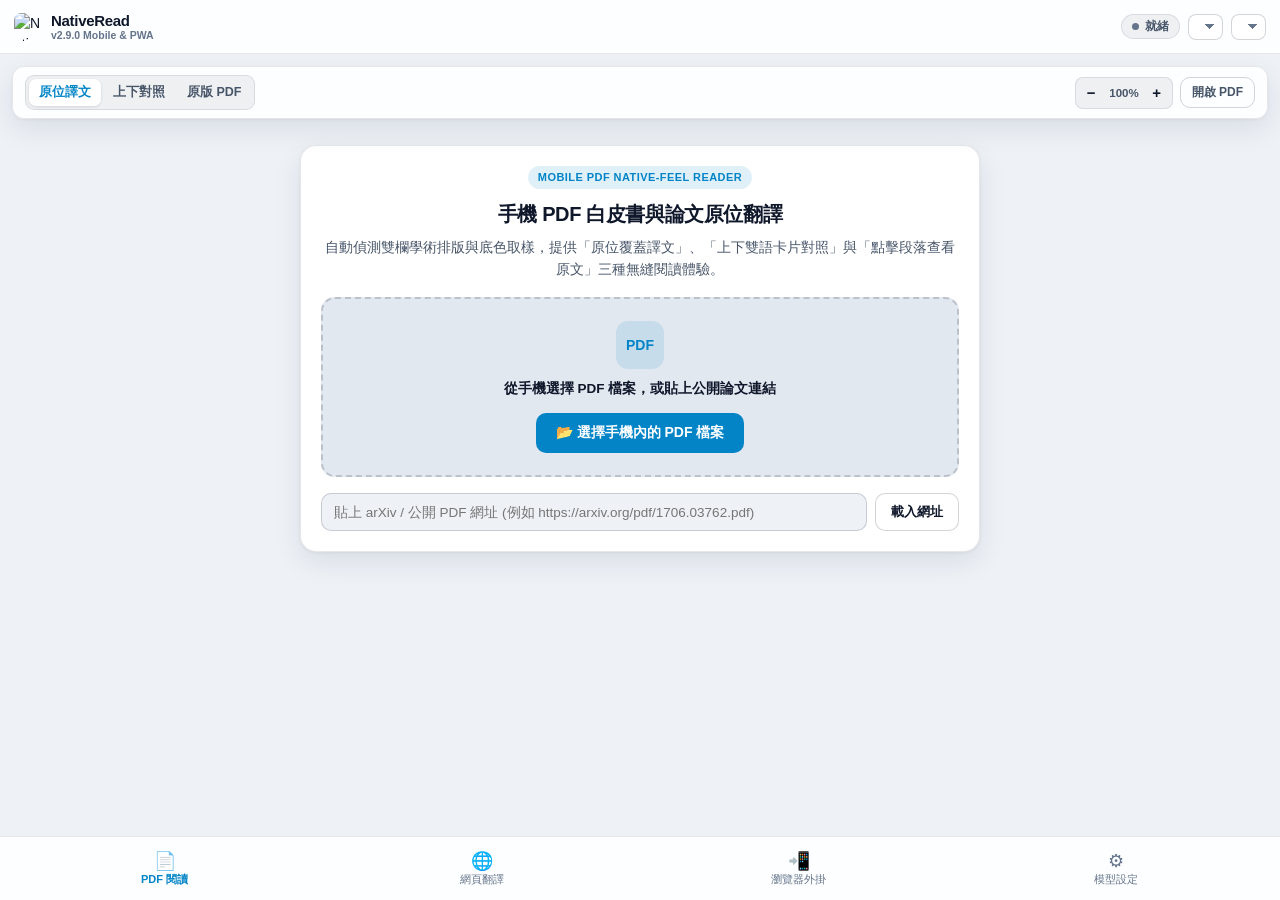
==== commit 0380d726: "feat(v2.9.0): native iOS/macOS Safari Web Extension (Xcode) & Android in-place translator APK" ====
--- a/docs/index.html
+++ b/docs/index.html
@@ -28,7 +28,7 @@
       <img src="./icons/icon-48.png" alt="NativeRead" width="28" height="28" class="nr-brand-logo">
       <div class="nr-brand-titles">
         <span class="nr-brand-title">NativeRead</span>
-        <span class="nr-brand-tag">v2.8.5 Mobile &amp; PWA</span>
+        <span class="nr-brand-tag">v2.9.0 Mobile &amp; PWA</span>
       </div>
     </div>
 
@@ -226,12 +226,27 @@
           <h3 id="installSyncStatusTitle" class="nr-install-title">等待同步電腦端 API 金鑰與模型</h3>
         </div>
         <p id="installSyncStatusDesc" class="nr-card-desc">
-          安裝下方瀏覽器外掛或擴充包後，請回到本頁點擊「立即同步設定」，外掛即可自動帶入金鑰與模型，無需重複手動填寫。
+          安裝下方原生 App 或瀏覽器外掛後，即可直接共享或同步電腦端 API 金鑰與模型，無需重複手動填寫。
         </p>
         <div class="nr-install-actions">
           <button id="btnInstallApplySync" type="button" class="nr-primary-btn">🔄 我已裝好外掛，立即同步設定</button>
           <button id="btnInstallCopySync" type="button" class="nr-secondary-btn">📋 複製同步連結（跨瀏覽器／主畫面用）</button>
         </div>
+      </div>
+
+      <!-- Native 1-Tap Apps Card (iOS/macOS Xcode + Android Native APK) -->
+      <div id="cardNativeApps" class="nr-card nr-install-card" data-browser-card="native">
+        <div class="nr-install-header">
+          <span class="nr-install-badge">推薦 · 免裝任何第三方外掛</span>
+          <h3 class="nr-install-title">原生 App（iOS / Safari · Android APK）一鍵安裝即用</h3>
+        </div>
+        <p class="nr-card-desc">
+          電腦已有 Xcode 或 Android Studio／CLI 時，可直接安裝官方原生 App，徹底省去 Userscripts、Stay、捷徑或第三方瀏覽器流程：
+        </p>
+        <ul class="nr-guide-list">
+          <li><strong>iOS / macOS（Xcode 原生 App + Safari 延伸功能）</strong>：開啟 <code>mobile/apple/NativeRead/NativeRead.xcodeproj</code> 連接 iPhone 執行，即內建 <strong>Safari 原生延伸功能</strong>、<strong>App 內建 QR Code 掃描同步</strong> 與 <strong>原版網頁一鍵直譯瀏覽器</strong>。</li>
+          <li><strong>Android（原生 Compose APK）</strong>：專案位於 <code>mobile/android/</code>；安裝 APK 後可直接在 Chrome／X 點 <strong>分享 → NativeRead</strong> 原位保留網頁排版自動翻譯，並內建離線 PDF 白皮書閱讀器。</li>
+        </ul>
       </div>
 
       <!-- Chrome Mobile Card (Android Chrome + iOS Chrome) -->
